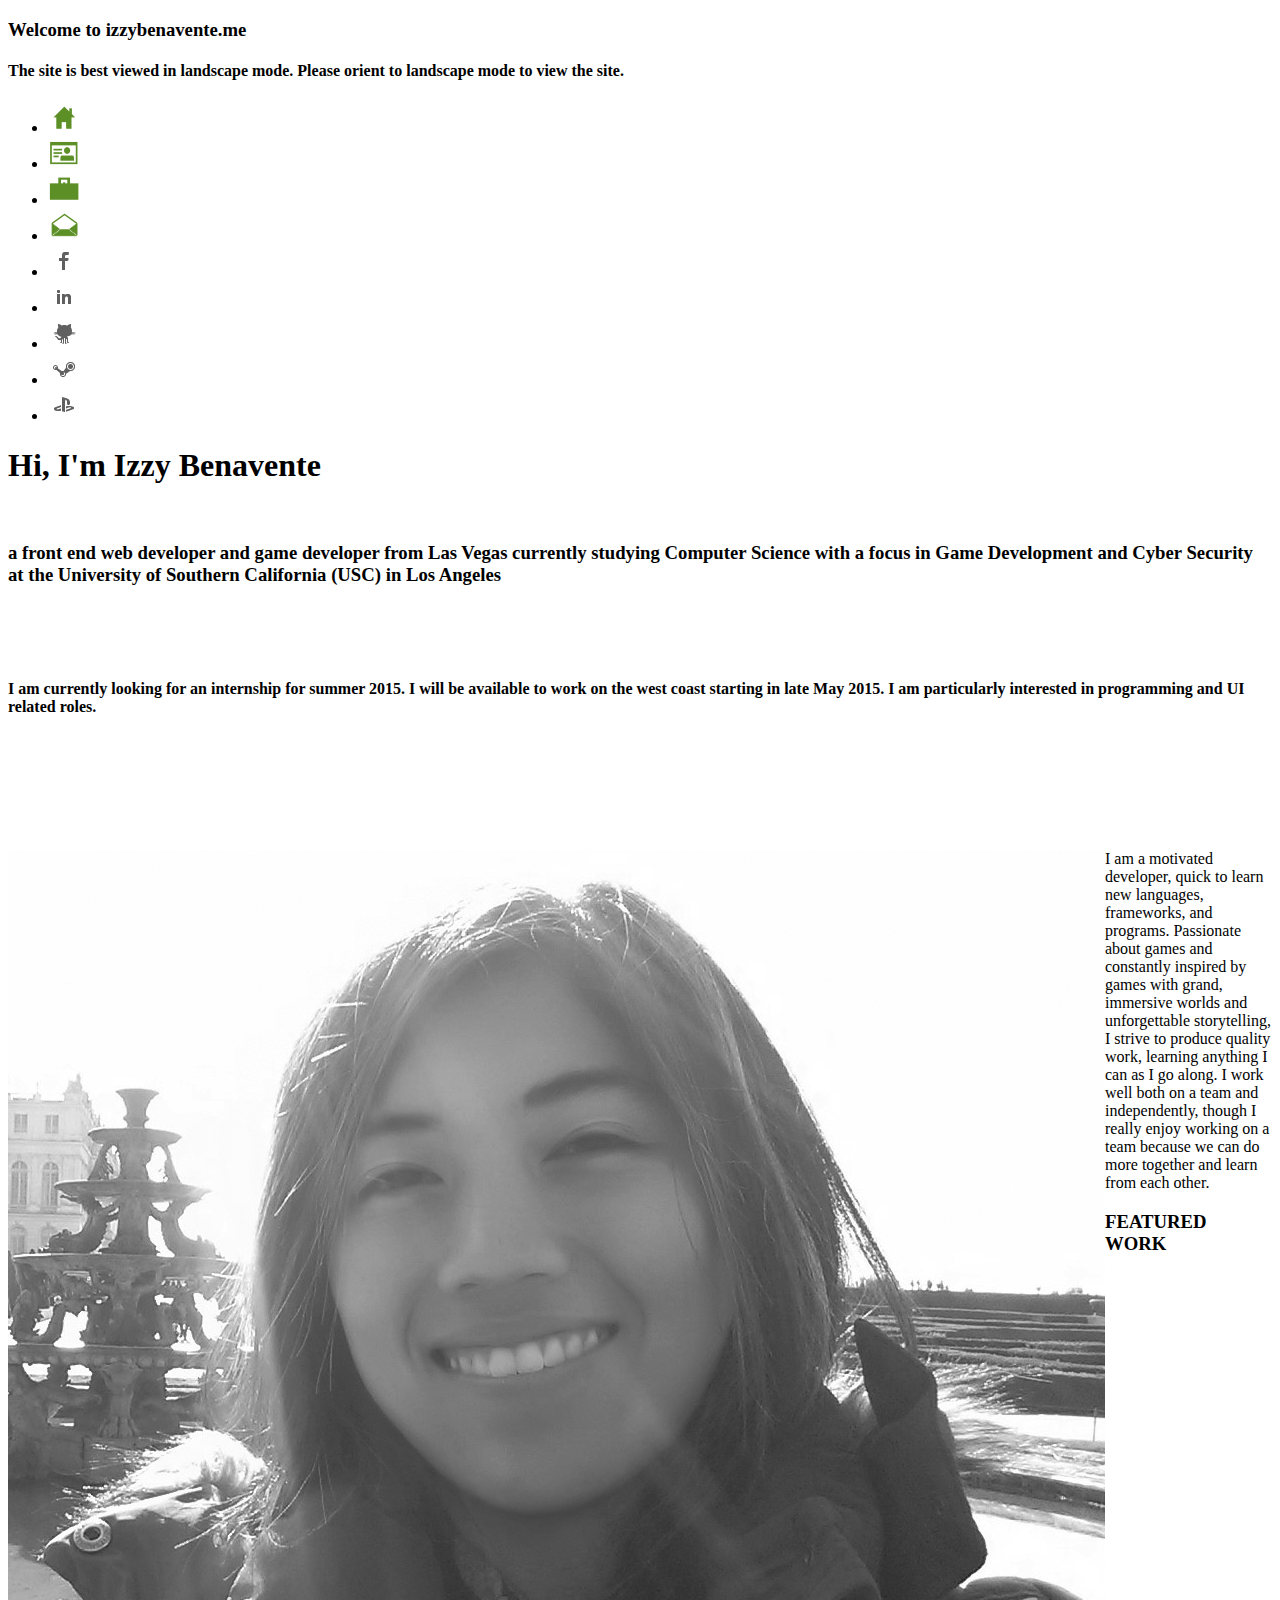
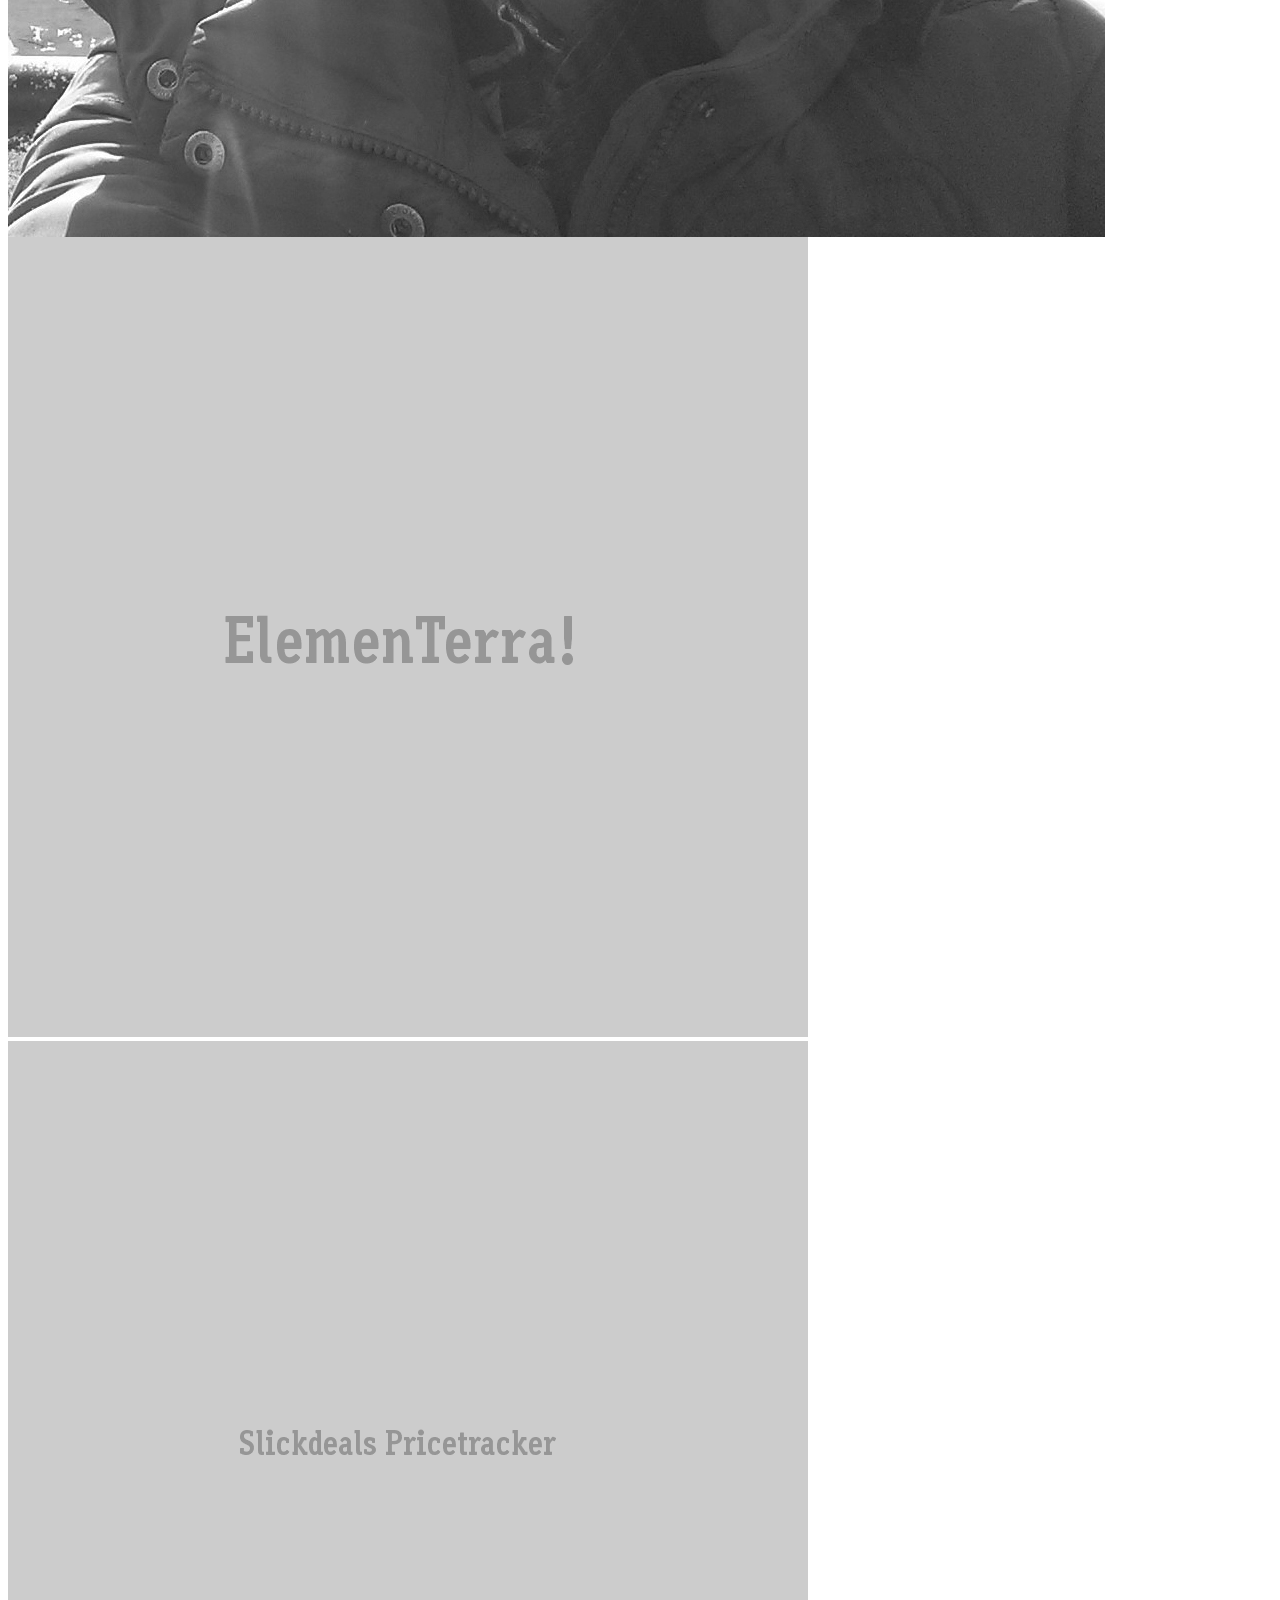
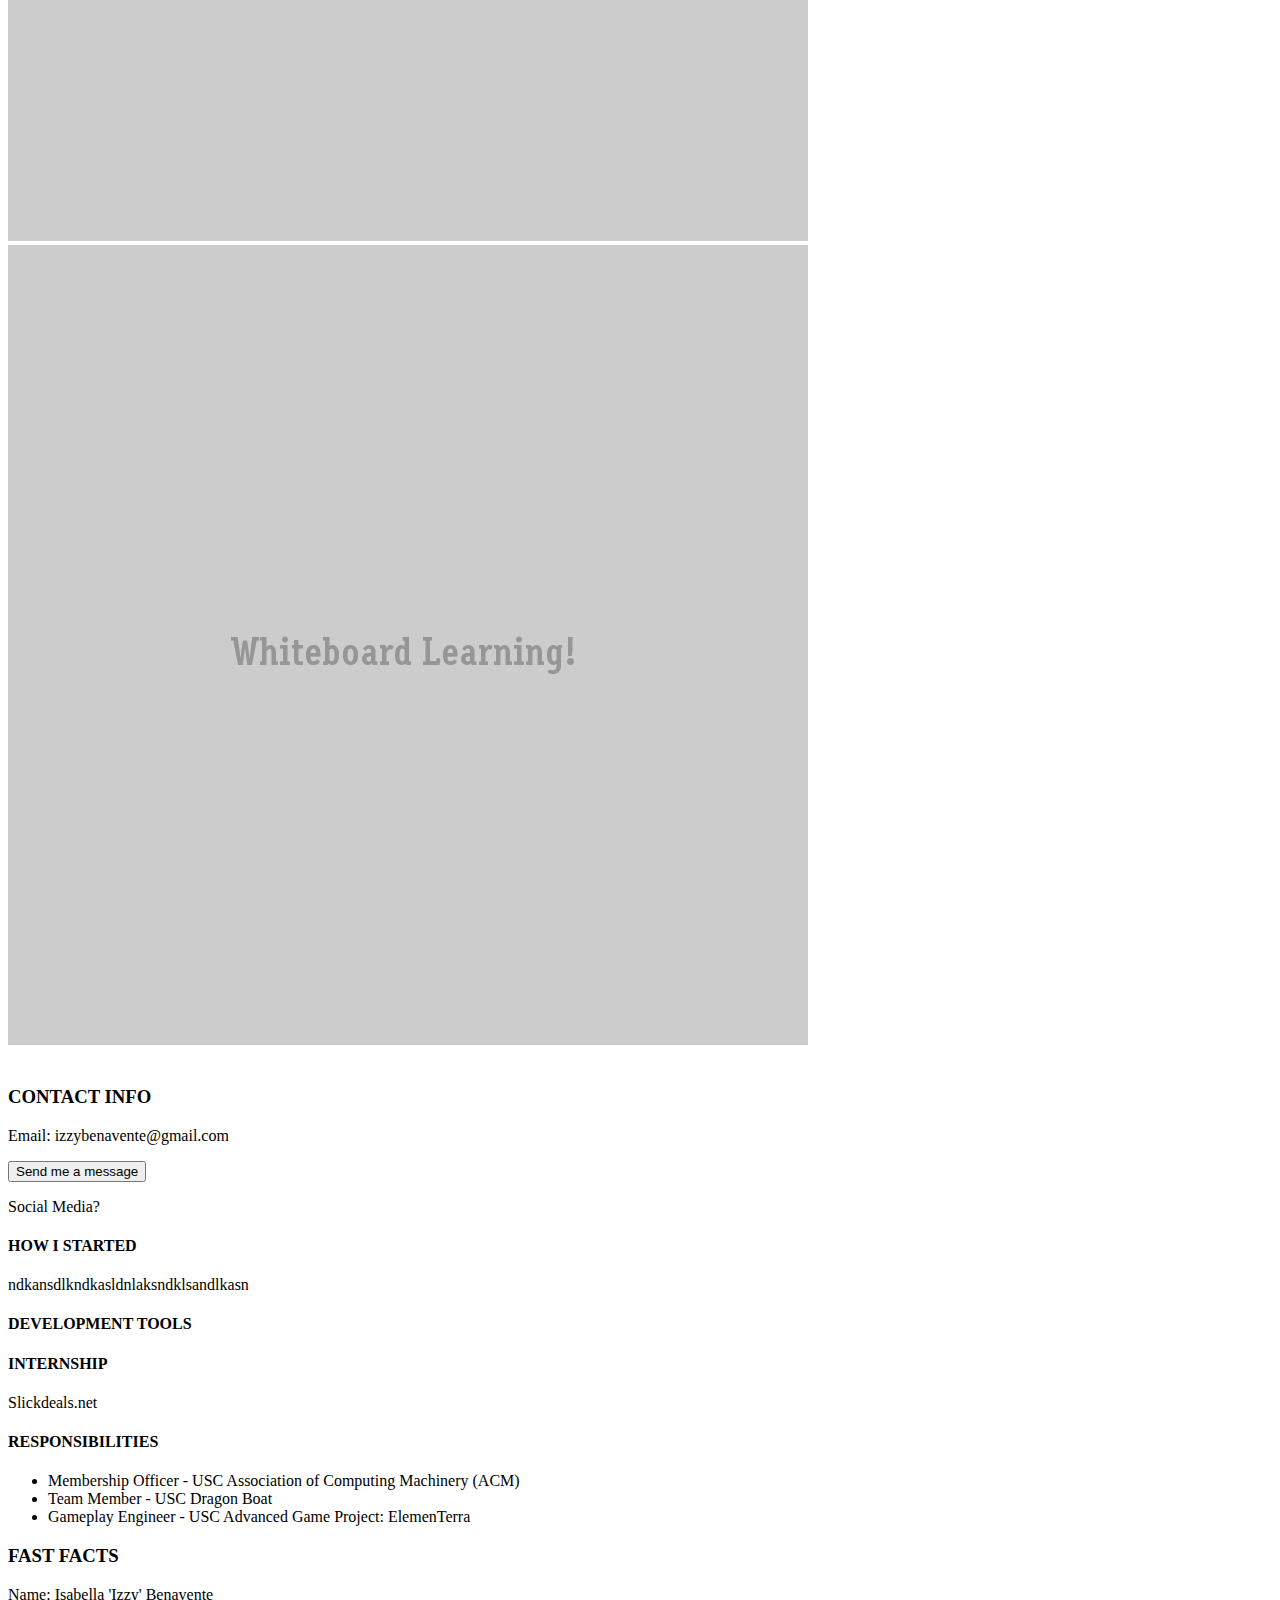
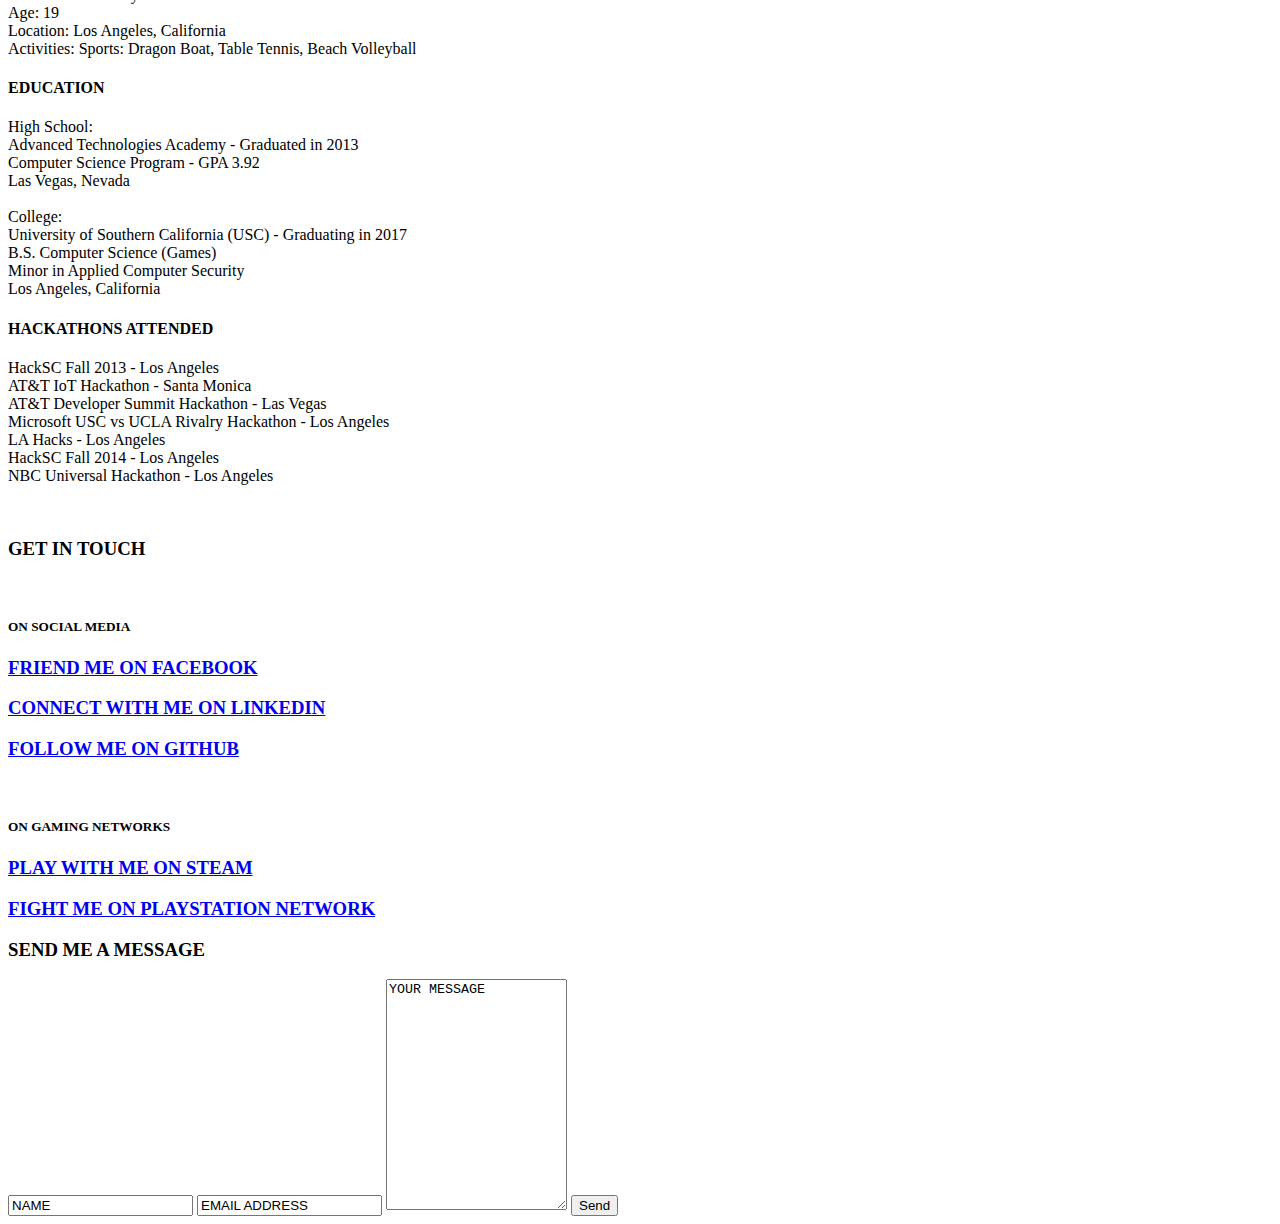
==== index.html @ 6f294fd2 "basic layout and styling created" ====
<!doctype html>
<html class="no-js" lang="en">
    <head>
        <meta charset="utf-8" />
        <meta name="viewport" content="width=device-width, initial-scale=1.0" />
        <meta name="description" content="The online home of Izzy Benavente. Full resume and portfolio available." />
        <meta name="keywords" content="Izzy Benavente, web developer, game developer, usc, programmer, ui design, coding, unity, engineer, Isabella Benavente" />
        <meta name="author" content="Izzy Benavente" />
        <title>Izzy Benavente | Web Developer/Game Developer</title>
        <link rel="stylesheet" href="stylesheets/app.css" />
        <link href='http://fonts.googleapis.com/css?family=Raleway:600,400,300' rel='stylesheet' type='text/css'>
        <script src="bower_components/modernizr/modernizr.js"></script>
    </head>
    <body>
        <div id="orientation">
            <h3>Welcome to izzybenavente.me</h3>
            <h4>The site is best viewed in landscape mode. Please orient to landscape mode to view the site.</h4>             
        </div>
        <div class="overlay"></div>
        
        <!-- Always Present Left Hand Menu -->
        <div class="left-fixed">
            <ul class="side-nav" role="navigation">
                <div class="menu-items">
                    <li role="menuitem">
                        <a href="#home" class="anchorlink">
                            <img class="menu-home" src="icons/home.png"/>
                        </a>
                    </li>
                    <li role="menuitem">
                        <a href="#about" class="anchorlink">
                            <img src="icons/id.png" />
                        </a>
                    </li>
                    <li role="menuitem">
                        <a href="#landing" class="anchorlink">
                            <img src="icons/briefcase.png" />
                        </a>
                    </li>
                    <li role="menuitem">
                        <a href="#contact" class="anchorlink">
                            <img src="icons/email.png" />
                        </a>
                    </li>
                </div>
                <!-- Social Media Menu Links -->
                <div class="social-media">
                    <li class="menu-facebook" role="menuitem">
                        <a href="http://www.facebook.com/mitsukizzy" target="_blank">
                            <img src="icons/facebook_gs.png" />
                        </a>
                    </li>
                    <li class="menu-linkedin" role="menuitem">
                        <a href="http://www.linkedin.com/pub/isabella-benavente/85/a33/571" target="_blank">
                            <img src="icons/linkedin_gs.png" />
                        </a>
                    </li>
                    <li class="menu-github" role="menuitem">
                        <a href="https://github.com/Mitsukizzy/" target="_blank">
                            <img src="icons/github_gs.png" />
                        </a>
                    </li>
                    <li class="menu-steam" role="menuitem">
                        <a href="http://steamcommunity.com/id/Mitsukizzy/" target="_blank">
                            <img src="icons/steam_gs.png" />
                        </a>
                    </li>
                    <li class="menu-playstation" role="menuitem">
                        <a href="http://psnprofiles.com/Izzy977" target="_blank">
                            <img src="icons/playstation_gs.png" />
                        </a>
                    </li>
                </div>
            </ul>
        </div>
        <!-- The Landing Page -->
        <div id="landing">
            <div class="textbox header-pad">
                <h1>Hi, I'm Izzy Benavente</h1>
                <br />
                <h3>
                    a front end web developer and game developer from Las Vegas
                    currently studying Computer Science with a focus in
                    Game Development and Cyber Security at
                    the University of Southern California (USC) in Los Angeles

                </h3>
            </div> 
            <br /><br /><br />
            <div class="sm-textbox">
                <h4>
                    I am currently looking for an internship for summer 2015. I will be available to work on the west coast starting in late May 2015. I am particularly interested in programming and UI related roles.
                </h4>
            </div>   
            <div style="margin-right: 70px;">
                <a href="#home" class="anchorlink">
                    <img class="arrow-btn center-img top-margin hideme" src="icons/arrow.png" />
                </a>
            </div>            
        </div>
      
        <div id="home">
            <!-- Introduction -->
            <span class="top-pad">&nbsp;</span>
            <div class="row grey-border grey-bg profile">                
                <div class="small-12 columns">
                    <img style="float: left;" src="images/Profile.jpg" alt="Izzy Benavente profile picture" />
                    <p class="intro-text">
                        I am a motivated developer, quick to learn new languages, frameworks, and programs.
                        Passionate about games and constantly inspired by games with grand, immersive
                        worlds and unforgettable storytelling, I strive to produce quality work, learning 
                        anything I can as I go along. I work well both on a team and independently, though 
                        I really enjoy working on a team because we can do more together and learn from 
                        each other.
                    </p>
                </div>                
            </div>
            <!-- Featured Work -->            
            <div class="row height-40">
                <h3 class="green inner-top-margin">FEATURED WORK</h3>
                <div class="small-4 large-4 columns">
                    <img class="height-40" src="images/ElemenTerra.jpg" />
                </div>
                <div class="small-4 large-4 columns">
                    <img class="height-40" src="images/Pricetracker.jpg" />
                </div>
                <div class="small-4 large-4 columns">
                    <img class="height-40" src="images/Whiteboard.jpg" />
                </div>
            </div>
            <!-- Contact Info -->       
            <span class="top-pad">&nbsp;</span>
            <div class="row grey-border grey-bg height-15">
                <h3 class="green">CONTACT INFO</h3>
                <div class="small-4 large-4 columns">
                    <p class="grey">Email: izzybenavente@gmail.com</p>
                </div>
                <div class="small-4 large-4 columns">
                    <button>Send me a message</button>
                </div>
                <div class="small-4 large-4 columns">
                    <p>Social Media?</p>
                </div>
            </div>
        </div>
        
        <div id="about">
            <div class="row">
                <!-- Left Side of About Page -->
                <div class="large-7 columns">
                    <div class="full-cell">
                        <h4>HOW I STARTED</h4>
                        <p>
                            ndkansdlkndkasldnlaksndklsandlkasn
                        </p>
                    </div>
                    <div class="full-cell">
                        <h4>DEVELOPMENT TOOLS</h4>               
                    </div>
                    <div class="full-cell">
                        <h4>INTERNSHIP</h4>     
                        <p>
                            Slickdeals.net
                        </p>
                    </div>
                    <div class="full-cell">
                        <h4>RESPONSIBILITIES</h4>  
                        <ul>
                            <li>
                                Membership Officer - USC Association of Computing Machinery (ACM)
                            </li>
                            <li>
                                Team Member - USC Dragon Boat
                            </li>
                            <li>
                                Gameplay Engineer - USC Advanced Game Project: ElemenTerra
                            </li>
                        </ul>
                    </div>
                </div>
                
                <!-- Right Side of About Page -->
                <div class="large-5 columns">
                    <div class="full-cell">
                        <h3 class="green">FAST FACTS</h3>
                        <p class="white">
                            Name: Isabella 'Izzy' Benavente <br />
                            Age: 19 <br />
                            Location: Los Angeles, California <br />
                            Activities: 
                            Sports: Dragon Boat, Table Tennis, Beach Volleyball                            
                        </p>
                    </div>
                    <div class="full-cell">
                        <h4>EDUCATION</h4>
                        <p>
                            High School: <br />
                            Advanced Technologies Academy - Graduated in 2013 <br />
                            Computer Science Program - GPA 3.92 <br />
                            Las Vegas, Nevada <br /><br />
                            
                            College: <br />
                            University of Southern California (USC) - Graduating in 2017 <br />
                            B.S. Computer Science (Games) <br />
                            Minor in Applied Computer Security <br />
                            Los Angeles, California <br />
                        </p>
                    </div>
                    <div class="full-cell">
                        <h4>HACKATHONS ATTENDED</h4>
                        <p>
                            HackSC Fall 2013 - Los Angeles <br />
                            AT&amp;T IoT Hackathon - Santa Monica <br />
                            AT&amp;T Developer Summit Hackathon - Las Vegas<br />
                            Microsoft USC vs UCLA Rivalry Hackathon - Los Angeles <br />
                            LA Hacks - Los Angeles <br />
                            HackSC Fall 2014 - Los Angeles <br />
                            NBC Universal Hackathon - Los Angeles
                        </p>
                    </div>
                </div>
            
            
            
            </div>
        </div>
        
        <div id="portfolio">
        </div>
      
        <div id="contact">
            <span class="header-pad">&nbsp;</span>
            <div class="row contact-row">
                <div class="small-5 large-5 columns right-white-border">
                    <h3>GET IN TOUCH</h3><br />
                    <h5>ON SOCIAL MEDIA</h5>
                    <a href="http://www.facebook.com/mitsukizzy" target="_blank">
                        <h3 class="green">FRIEND ME ON FACEBOOK</h3>
                    </a>
                    <a href="http://www.linkedin.com/pub/isabella-benavente/85/a33/571" target="_blank">
                        <h3 class="green">CONNECT WITH ME ON LINKEDIN</h3>
                    </a>
                    <a href="http://www.github.com/mitsukizzy" target="_blank">
                        <h3 class="green">FOLLOW ME ON GITHUB</h3>
                    </a>
                    <br />
                    <h5>ON GAMING NETWORKS</h5>
                    <a href="http://steamcommunity.com/id/Mitsukizzy/" target="_blank">
                        <h3 class="green">PLAY WITH ME ON STEAM</h3>
                    </a>
                    <a href="http://psnprofiles.com/Izzy977" target="_blank">
                        <h3 class="green">FIGHT ME ON PLAYSTATION NETWORK</h3>
                    </a>
                </div>
                <div class="small-7 large-7 columns">
                    <div class="margin-15-10">
                        <h3>SEND ME A MESSAGE</h3>
                        <form action="#" method="post" id="message-form">
                            <input name="name" id="name" type="text" value="NAME" onfocus="if(this.value == 'NAME') { this.value = ''; }"  onblur="if(this.value == '') { this.value = 'NAME'; }" />
                            <input name="email" id="email" type="text" value="EMAIL ADDRESS" onfocus="if(this.value == 'EMAIL ADDRESS') { this.value = ''; }"  onblur="if(this.value == '') { this.value = 'EMAIL ADDRESS'; }" />
                            <textarea name="message" id="message" rows="15" cols="20" onfocus="if(this.value == 'YOUR MESSAGE') { this.value = ''; }"  onblur="if(this.value == '') { this.value = 'YOUR MESSAGE'; }">YOUR MESSAGE</textarea> 
                            <input name="send" type="submit" class="send-btn" value="Send"  />
                        </form>
                    </div>
                </div>
            
            </div>
        </div>
        
        <script src="bower_components/jquery/dist/jquery.min.js"></script>
        <script src="bower_components/foundation/js/foundation.min.js"></script>
        <script src="js/app.js"></script>
        <script src="js/effects.js"></script>
  </body>
</html>
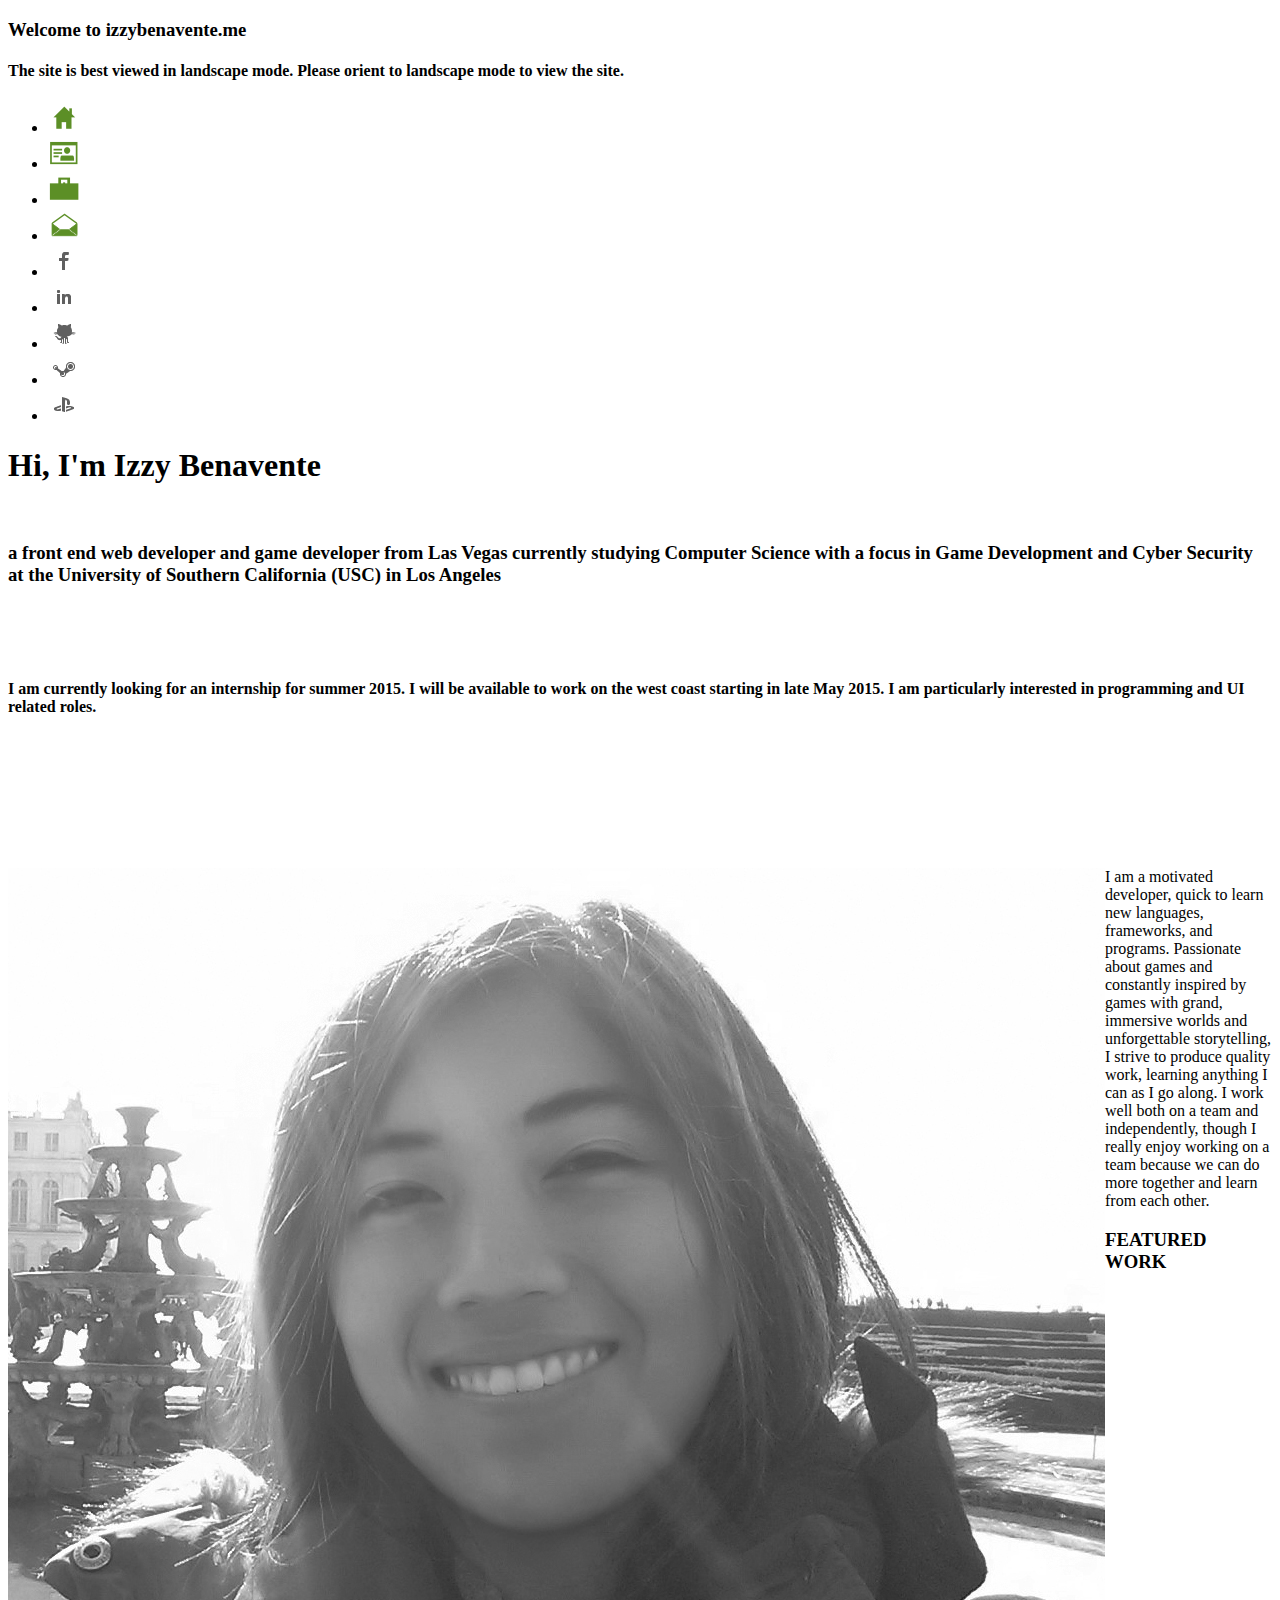
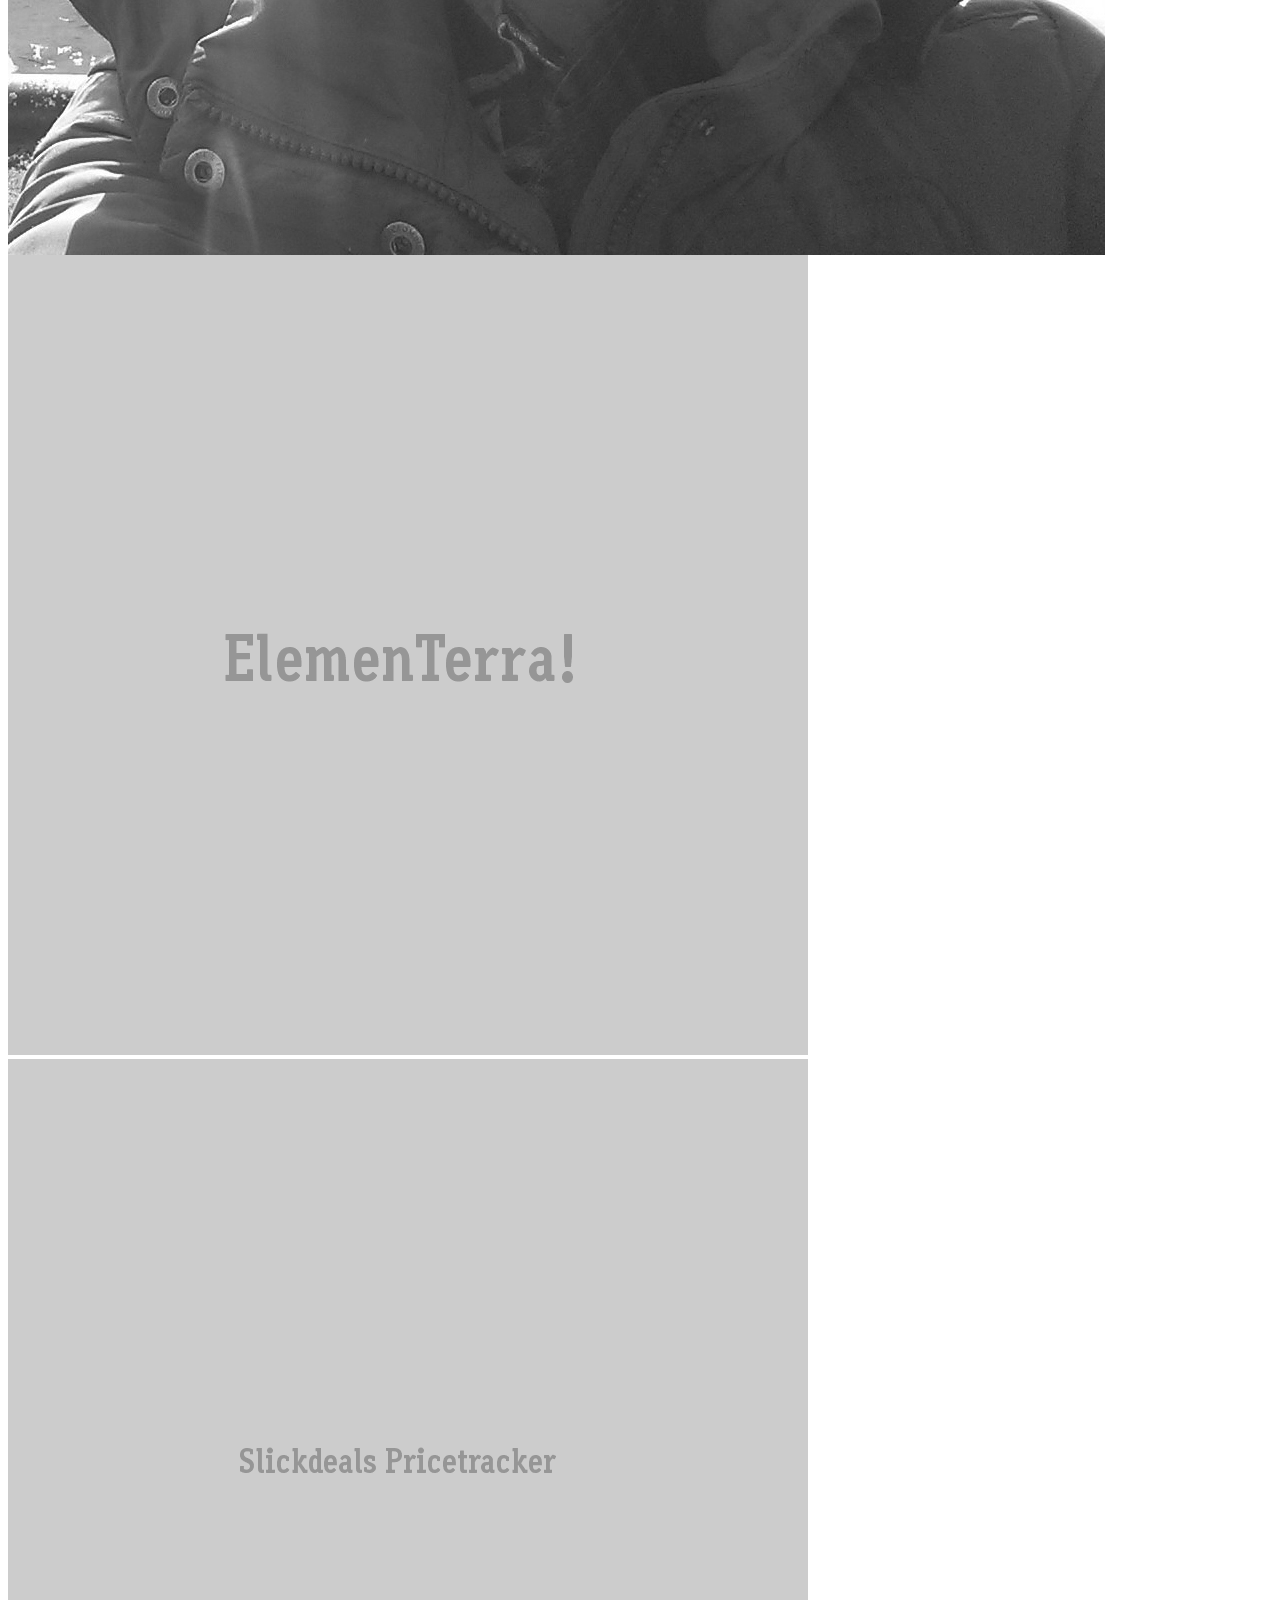
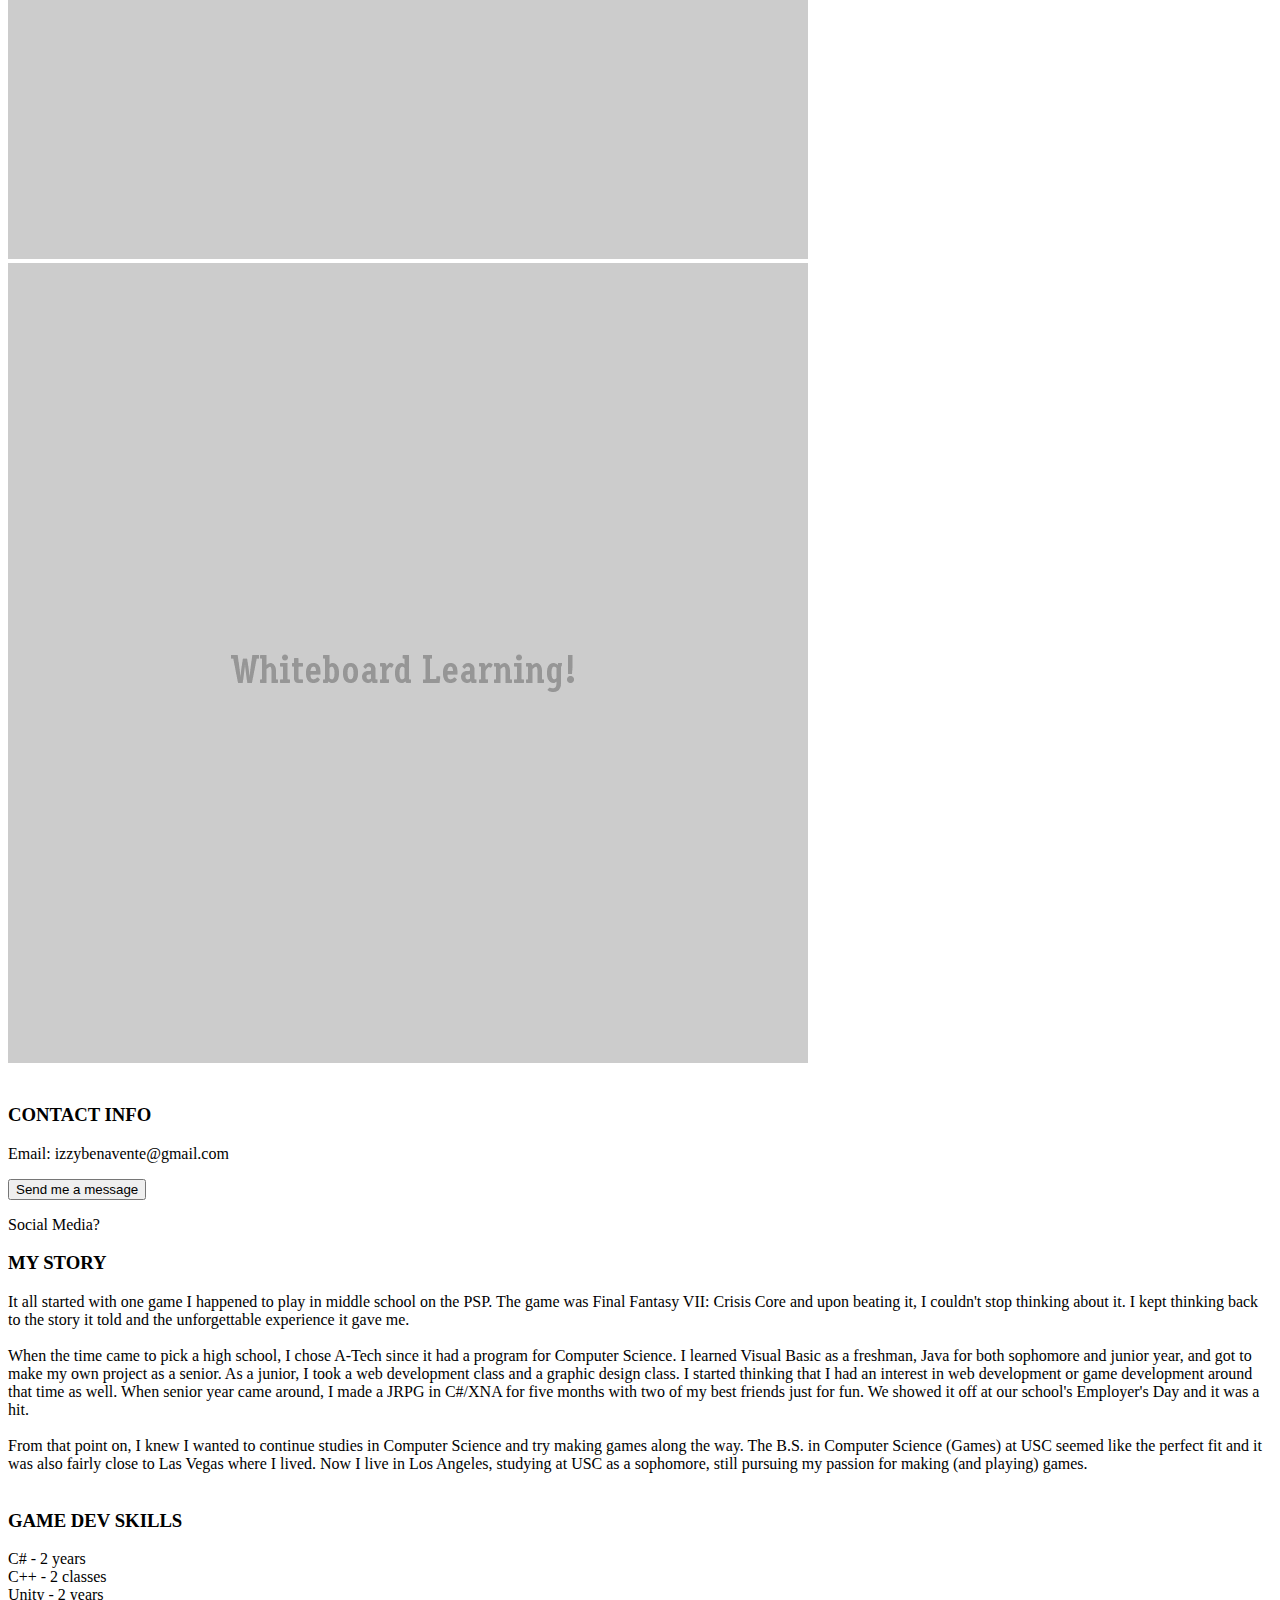
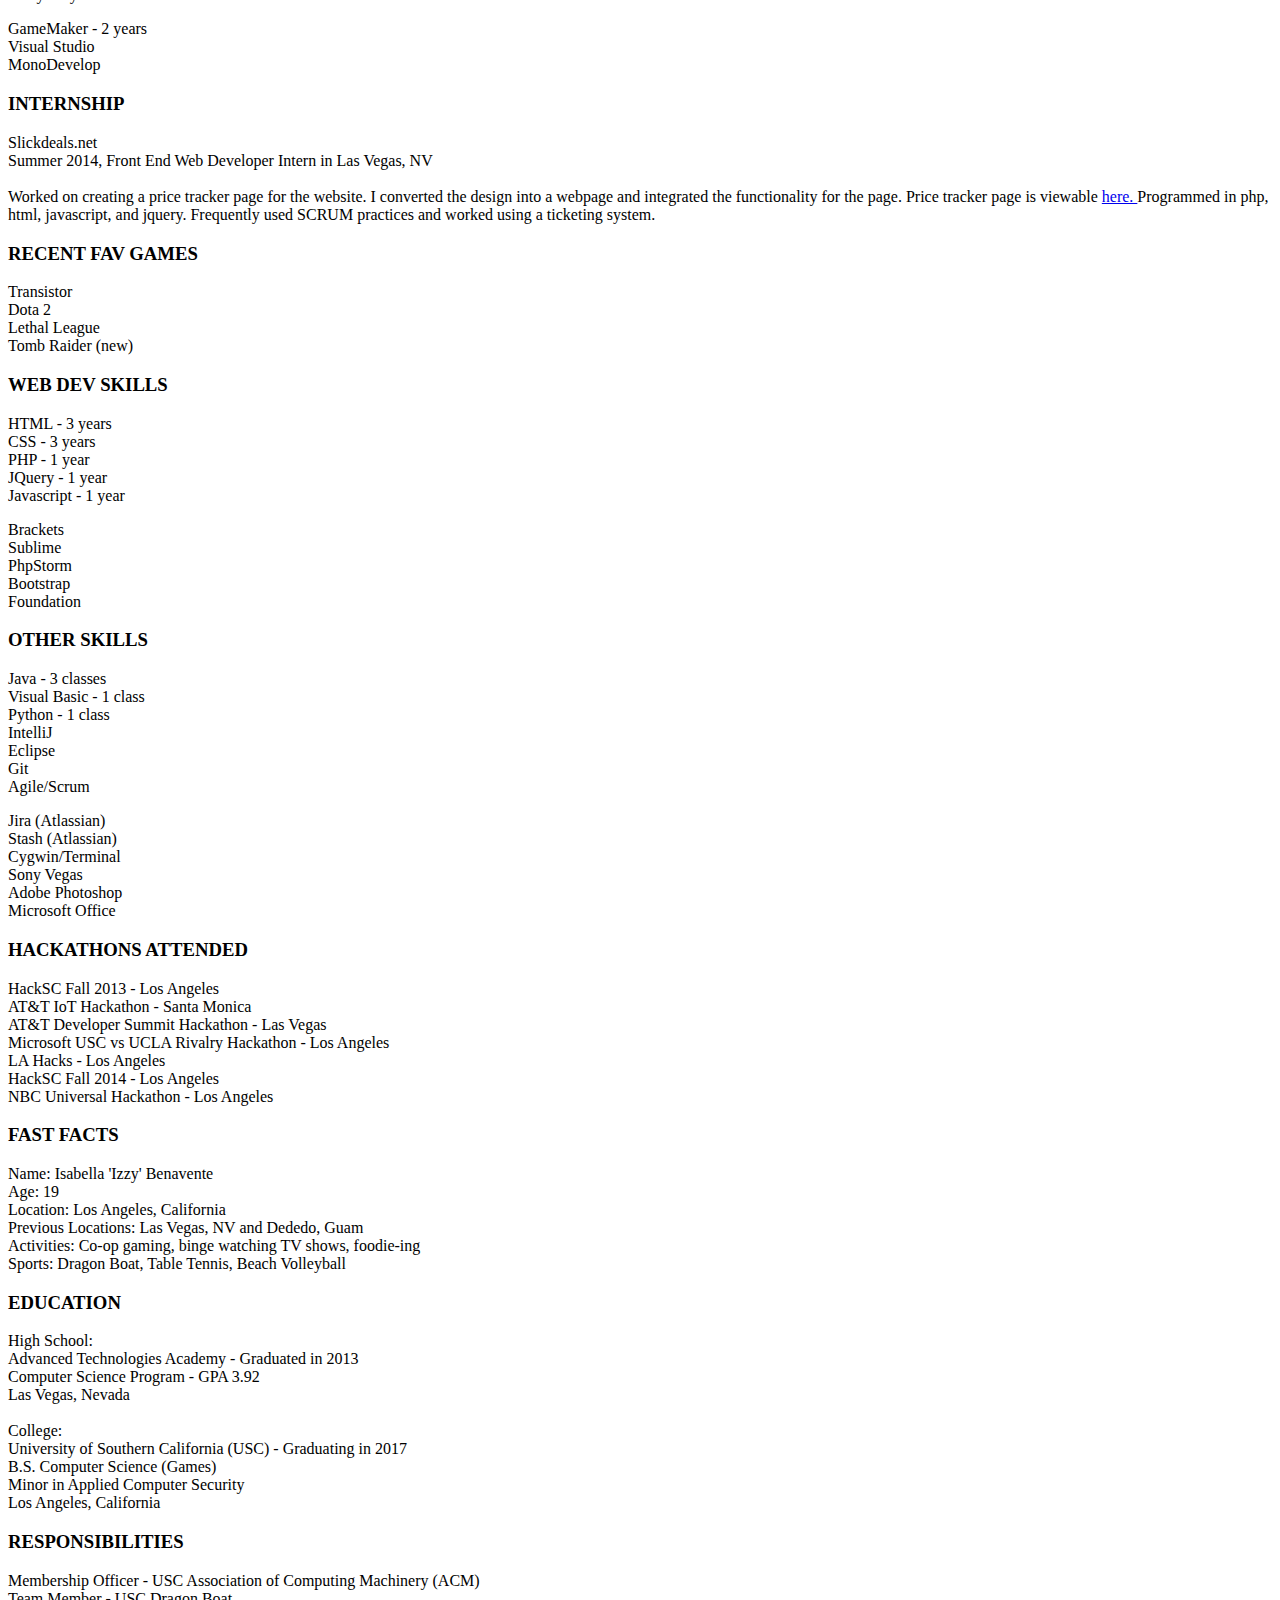
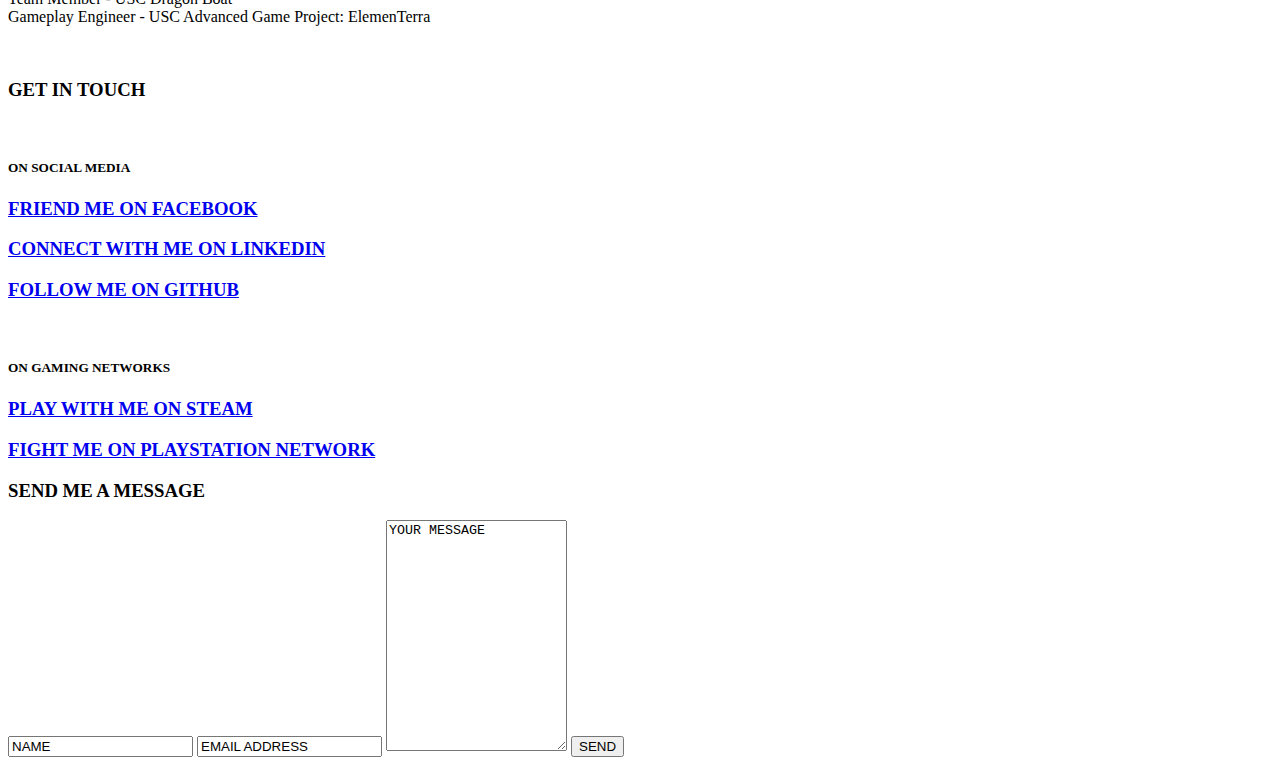
==== commit 1de8d2ef: "Cleaned up folder, going back to basics" ====
--- a/index.html
+++ b/index.html
@@ -9,7 +9,6 @@
         <title>Izzy Benavente | Web Developer/Game Developer</title>
         <link rel="stylesheet" href="stylesheets/app.css" />
         <link href='http://fonts.googleapis.com/css?family=Raleway:600,400,300' rel='stylesheet' type='text/css'>
-        <script src="bower_components/modernizr/modernizr.js"></script>
     </head>
     <body>
         <div id="orientation">
@@ -101,7 +100,7 @@
       
         <div id="home">
             <!-- Introduction -->
-            <span class="top-pad">&nbsp;</span>
+            <span class="top-margin">&nbsp;<br /><br /></span>
             <div class="row grey-border grey-bg profile">                
                 <div class="small-12 columns">
                     <img style="float: left;" src="images/Profile.jpg" alt="Izzy Benavente profile picture" />
@@ -147,53 +146,160 @@
         <div id="about">
             <div class="row">
                 <!-- Left Side of About Page -->
-                <div class="large-7 columns">
-                    <div class="full-cell">
-                        <h4>HOW I STARTED</h4>
-                        <p>
-                            ndkansdlkndkasldnlaksndklsandlkasn
-                        </p>
-                    </div>
-                    <div class="full-cell">
-                        <h4>DEVELOPMENT TOOLS</h4>               
-                    </div>
-                    <div class="full-cell">
-                        <h4>INTERNSHIP</h4>     
-                        <p>
-                            Slickdeals.net
-                        </p>
-                    </div>
-                    <div class="full-cell">
-                        <h4>RESPONSIBILITIES</h4>  
-                        <ul>
-                            <li>
-                                Membership Officer - USC Association of Computing Machinery (ACM)
-                            </li>
-                            <li>
-                                Team Member - USC Dragon Boat
-                            </li>
-                            <li>
-                                Gameplay Engineer - USC Advanced Game Project: ElemenTerra
-                            </li>
-                        </ul>
+                <div class="large-5 columns inner-top-margin">
+                    <div class="full-cell">
+                        <h3 class="green">MY STORY</h3>
+                        <p class="white">
+                            It all started with one game I happened to play in middle school on the PSP. 
+                            The game was Final Fantasy VII: Crisis Core and upon beating it, I 
+                            couldn't stop thinking about it. I kept thinking back to the story it told
+                            and the unforgettable experience it gave me. <br /><br />
+                            
+                            When the time came to pick a high school, I chose A-Tech since it had a program
+                            for Computer Science. I learned Visual Basic as a freshman, Java for both                                     sophomore and junior year, and got to make my own project as a senior.
+                            As a junior, I took a web development class and a graphic design class.
+                            I started thinking that I had an interest in web development or game 
+                            development around that time as well. When senior year came around, 
+                            I made a JRPG in C#/XNA for five months with two of my best friends just for fun.
+                            We showed it off at our school's Employer's Day and it was a hit. <br /><br />        
+                            
+                            From that point on, I knew I wanted to continue studies in Computer
+                            Science and try making games along the way. The B.S. in Computer Science 
+                            (Games) at USC seemed like the perfect fit and it was also fairly close to
+                            Las Vegas where I lived. Now I live in Los Angeles, studying at USC as a
+                            sophomore, still pursuing my passion for making (and playing) games. <br /><br />   
+                        </p>
+                    </div>
+                    <div class="full-cell">
+                        <h3 class="green">GAME DEV SKILLS</h3> 
+                        <div class="row">
+                            <div class="large-6 columns">
+                                <p class="white left-pad">
+                                    C# - 2 years<br />
+                                    C++ - 2 classes<br /> 
+                                    Unity - 2 years<br />
+                                </p>
+                            </div>
+                            <div class="large-6 columns">
+                                <p class="white">
+                                    GameMaker - 2 years<br />
+                                    Visual Studio <br />
+                                    MonoDevelop <br />
+                                </p>
+                            </div>
+                        </div>
+                    </div>                     
+                    <div class="full-cell">
+                        <h3 class="green">INTERNSHIP</h3>     
+                        <p class="white">
+                            Slickdeals.net <br />
+                            Summer 2014, Front End Web Developer Intern in Las Vegas, NV 
+                            <br /><br />
+                            Worked on creating a price tracker page for the website. I converted the 
+                            design into a webpage and integrated the functionality for the page. 
+                            Price tracker page is viewable 
+                            <a href="http://slickdeals.net/pricetracker/" target="_blank">
+                                here.
+                            </a>
+                            Programmed in php, html, javascript, 
+                            and jquery. Frequently used SCRUM practices and worked using a ticketing 
+                            system.
+
+
+                        </p>
+                    </div>                    
+                </div>
+                
+                <!-- Middle of About Page -->
+                <div class="large-3 columns inner-top-margin">
+                    <div class="full-cell">
+                        <h3 class="green">RECENT FAV GAMES</h3>
+                        <p class="white">
+                            Transistor <br />
+                            Dota 2 <br />
+                            Lethal League <br />
+                            Tomb Raider (new) <br />
+                        </p>
+                    </div>
+                    <div class="full-cell">
+                        <h3 class="green">WEB DEV SKILLS</h3> 
+                        <div class="row">
+                            <div class="large-6 columns">
+                                <p class="white left-pad">
+                                    HTML - 3 years <br />
+                                    CSS - 3 years<br />
+                                    PHP - 1 year<br />
+                                    JQuery - 1 year<br />
+                                    Javascript - 1 year<br />
+                                </p>
+                            </div>
+                            <div class="large-6 columns">
+                                <p class="white">
+                                    Brackets <br />
+                                    Sublime <br />
+                                    PhpStorm <br />
+                                    Bootstrap <br />
+                                    Foundation <br />
+                                </p>
+                            </div>
+                        </div>
+                    </div>
+                    <div class="full-cell">
+                        <h3 class="green">OTHER SKILLS</h3>
+                        <div class="row">
+                            <div class="large-6 columns">
+                                <p class="white left-pad">
+                                    Java - 3 classes<br />
+                                    Visual Basic - 1 class<br />
+                                    Python - 1 class<br />
+                                    IntelliJ <br />
+                                    Eclipse <br />
+                                    Git <br />
+                                    Agile/Scrum <br />
+                                </p>
+                            </div>
+                            <div class="large-6 columns">
+                                <p class="white">
+                                    Jira (Atlassian)<br />
+                                    Stash (Atlassian) <br />
+                                    Cygwin/Terminal <br />
+                                    Sony Vegas <br />
+                                    Adobe Photoshop <br />
+                                    Microsoft Office <br />
+                                </p>
+                            </div>
+                        </div>                        
+                    </div>
+                    <div class="full-cell">
+                        <h3 class="green">HACKATHONS ATTENDED</h3>
+                        <p class="white">
+                            HackSC Fall 2013 - Los Angeles <br />
+                            AT&amp;T IoT Hackathon - Santa Monica <br />
+                            AT&amp;T Developer Summit Hackathon - Las Vegas<br />
+                            Microsoft USC vs UCLA Rivalry Hackathon - Los Angeles <br />
+                            LA Hacks - Los Angeles <br />
+                            HackSC Fall 2014 - Los Angeles <br />
+                            NBC Universal Hackathon - Los Angeles
+                        </p>
                     </div>
                 </div>
                 
                 <!-- Right Side of About Page -->
-                <div class="large-5 columns">
+                <div class="large-4 columns inner-top-margin">
                     <div class="full-cell">
                         <h3 class="green">FAST FACTS</h3>
                         <p class="white">
                             Name: Isabella 'Izzy' Benavente <br />
                             Age: 19 <br />
                             Location: Los Angeles, California <br />
-                            Activities: 
-                            Sports: Dragon Boat, Table Tennis, Beach Volleyball                            
-                        </p>
-                    </div>
-                    <div class="full-cell">
-                        <h4>EDUCATION</h4>
-                        <p>
+                            Previous Locations: Las Vegas, NV and Dededo, Guam <br />
+                            Activities: Co-op gaming, binge watching TV shows, foodie-ing <br />
+                            Sports: Dragon Boat, Table Tennis, Beach Volleyball <br />                           
+                        </p>
+                    </div>
+                    <div class="full-cell">
+                        <h3 class="green">EDUCATION</h3>
+                        <p class="white">
                             High School: <br />
                             Advanced Technologies Academy - Graduated in 2013 <br />
                             Computer Science Program - GPA 3.92 <br />
@@ -207,15 +313,11 @@
                         </p>
                     </div>
                     <div class="full-cell">
-                        <h4>HACKATHONS ATTENDED</h4>
-                        <p>
-                            HackSC Fall 2013 - Los Angeles <br />
-                            AT&amp;T IoT Hackathon - Santa Monica <br />
-                            AT&amp;T Developer Summit Hackathon - Las Vegas<br />
-                            Microsoft USC vs UCLA Rivalry Hackathon - Los Angeles <br />
-                            LA Hacks - Los Angeles <br />
-                            HackSC Fall 2014 - Los Angeles <br />
-                            NBC Universal Hackathon - Los Angeles
+                        <h3 class="green">RESPONSIBILITIES</h3>  
+                        <p class="white">
+                            Membership Officer - USC Association of Computing Machinery (ACM) <br />
+                            Team Member - USC Dragon Boat <br />
+                            Gameplay Engineer - USC Advanced Game Project: ElemenTerra <br />
                         </p>
                     </div>
                 </div>
@@ -231,44 +333,51 @@
         <div id="contact">
             <span class="header-pad">&nbsp;</span>
             <div class="row contact-row">
-                <div class="small-5 large-5 columns right-white-border">
+                <div class="small-6 large-6 columns vertical-center">
                     <h3>GET IN TOUCH</h3><br />
                     <h5>ON SOCIAL MEDIA</h5>
-                    <a href="http://www.facebook.com/mitsukizzy" target="_blank">
-                        <h3 class="green">FRIEND ME ON FACEBOOK</h3>
-                    </a>
-                    <a href="http://www.linkedin.com/pub/isabella-benavente/85/a33/571" target="_blank">
-                        <h3 class="green">CONNECT WITH ME ON LINKEDIN</h3>
-                    </a>
-                    <a href="http://www.github.com/mitsukizzy" target="_blank">
-                        <h3 class="green">FOLLOW ME ON GITHUB</h3>
-                    </a>
+                    <div class="link-cell">
+                        <a href="http://www.facebook.com/mitsukizzy" target="_blank">
+                            <h3 class="green">FRIEND ME ON FACEBOOK</h3>
+                        </a>
+                    </div>
+                    <div class="link-cell">
+                        <a href="http://www.linkedin.com/pub/isabella-benavente/85/a33/571" target="_blank">
+                            <h3 class="green">CONNECT WITH ME ON LINKEDIN</h3>
+                        </a>
+                    </div>  
+                    <div class="link-cell">
+                        <a href="http://www.github.com/mitsukizzy" target="_blank">
+                            <h3 class="green">FOLLOW ME ON GITHUB</h3>
+                        </a>
+                    </div>
                     <br />
                     <h5>ON GAMING NETWORKS</h5>
-                    <a href="http://steamcommunity.com/id/Mitsukizzy/" target="_blank">
-                        <h3 class="green">PLAY WITH ME ON STEAM</h3>
-                    </a>
-                    <a href="http://psnprofiles.com/Izzy977" target="_blank">
-                        <h3 class="green">FIGHT ME ON PLAYSTATION NETWORK</h3>
-                    </a>
-                </div>
-                <div class="small-7 large-7 columns">
+                    <div class="link-cell">
+                        <a href="http://steamcommunity.com/id/Mitsukizzy/" target="_blank">
+                            <h3 class="green">PLAY WITH ME ON STEAM</h3>
+                        </a>
+                    </div>
+                    <div class="link-cell">
+                        <a href="http://psnprofiles.com/Izzy977" target="_blank">
+                            <h3 class="green">FIGHT ME ON PLAYSTATION NETWORK</h3>
+                        </a>
+                    </div>
+                </div>
+                <div class="small-6 large-6 columns left-white-border vertical-center">
                     <div class="margin-15-10">
                         <h3>SEND ME A MESSAGE</h3>
                         <form action="#" method="post" id="message-form">
                             <input name="name" id="name" type="text" value="NAME" onfocus="if(this.value == 'NAME') { this.value = ''; }"  onblur="if(this.value == '') { this.value = 'NAME'; }" />
                             <input name="email" id="email" type="text" value="EMAIL ADDRESS" onfocus="if(this.value == 'EMAIL ADDRESS') { this.value = ''; }"  onblur="if(this.value == '') { this.value = 'EMAIL ADDRESS'; }" />
                             <textarea name="message" id="message" rows="15" cols="20" onfocus="if(this.value == 'YOUR MESSAGE') { this.value = ''; }"  onblur="if(this.value == '') { this.value = 'YOUR MESSAGE'; }">YOUR MESSAGE</textarea> 
-                            <input name="send" type="submit" class="send-btn" value="Send"  />
+                            <input name="send" type="submit" class="send-btn" value="SEND"  />
                         </form>
                     </div>
                 </div>
             
             </div>
         </div>
-        
-        <script src="bower_components/jquery/dist/jquery.min.js"></script>
-        <script src="bower_components/foundation/js/foundation.min.js"></script>
         <script src="js/app.js"></script>
         <script src="js/effects.js"></script>
   </body>
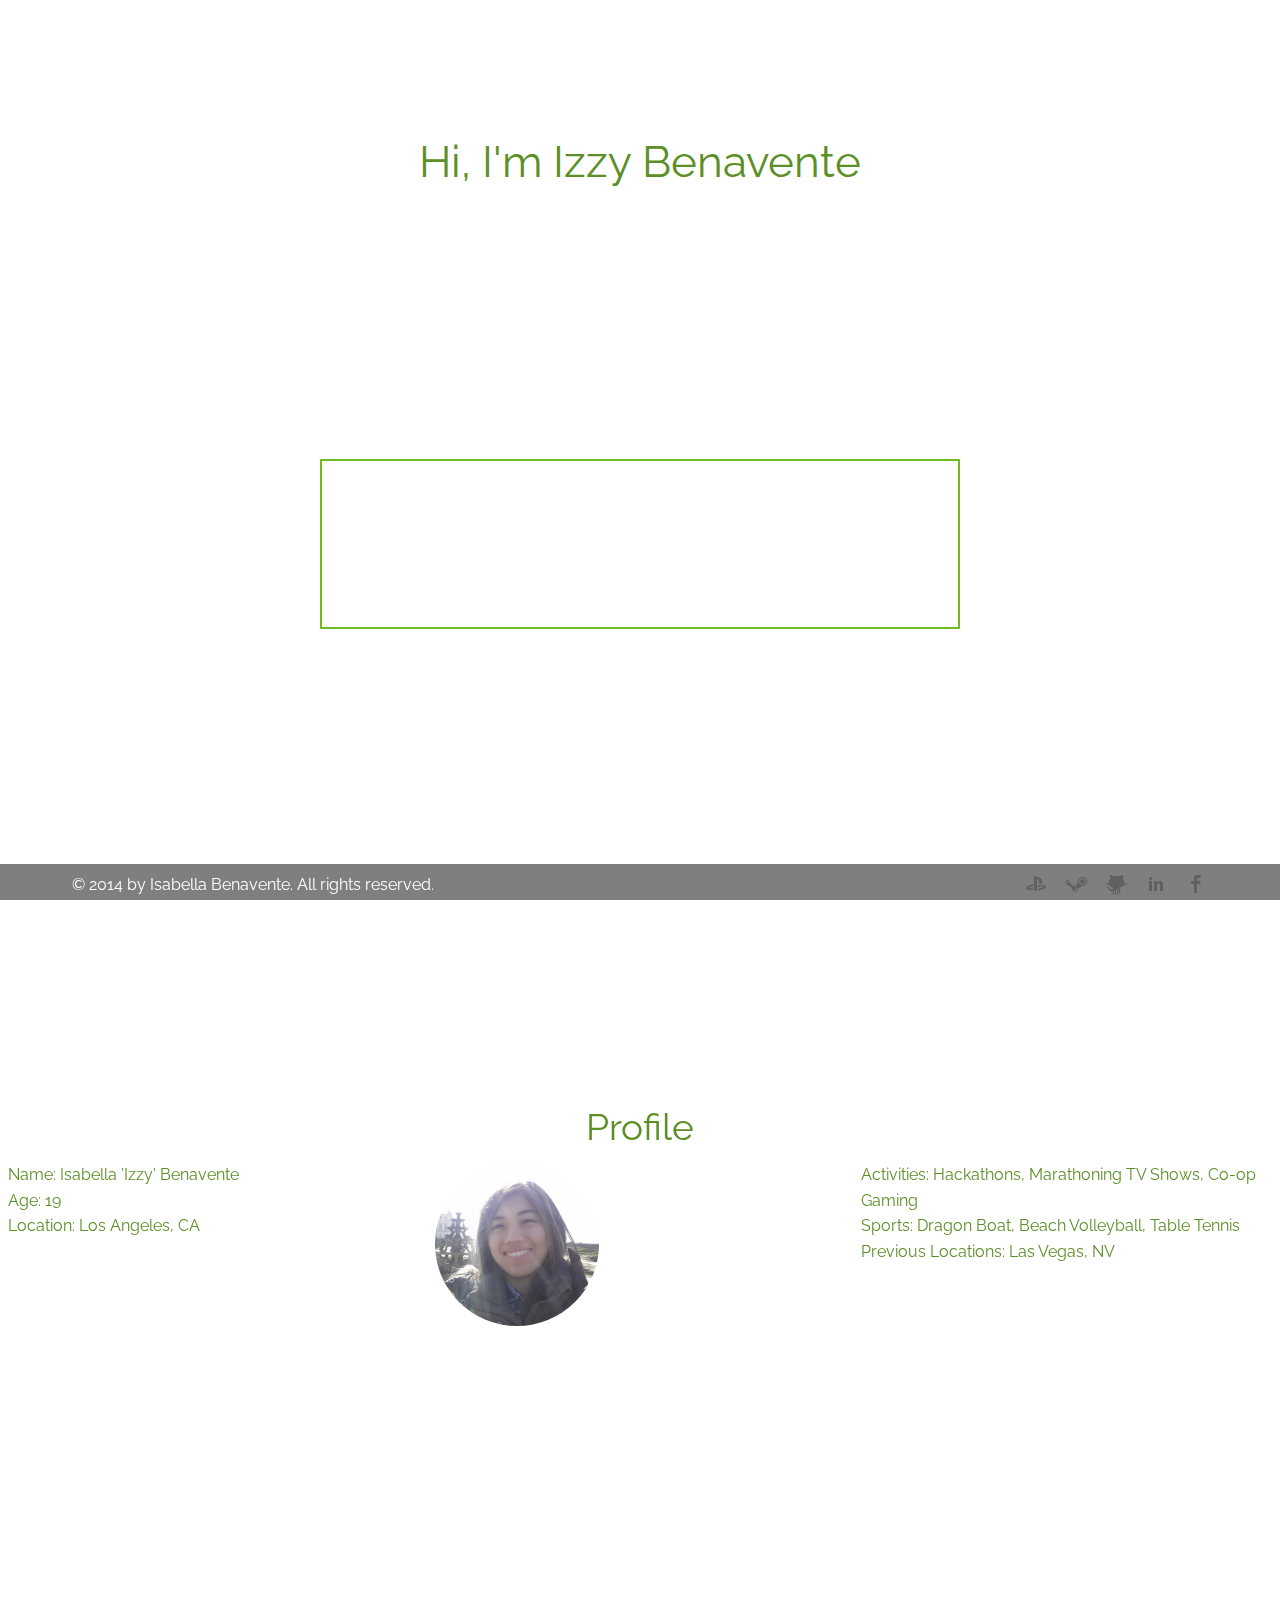
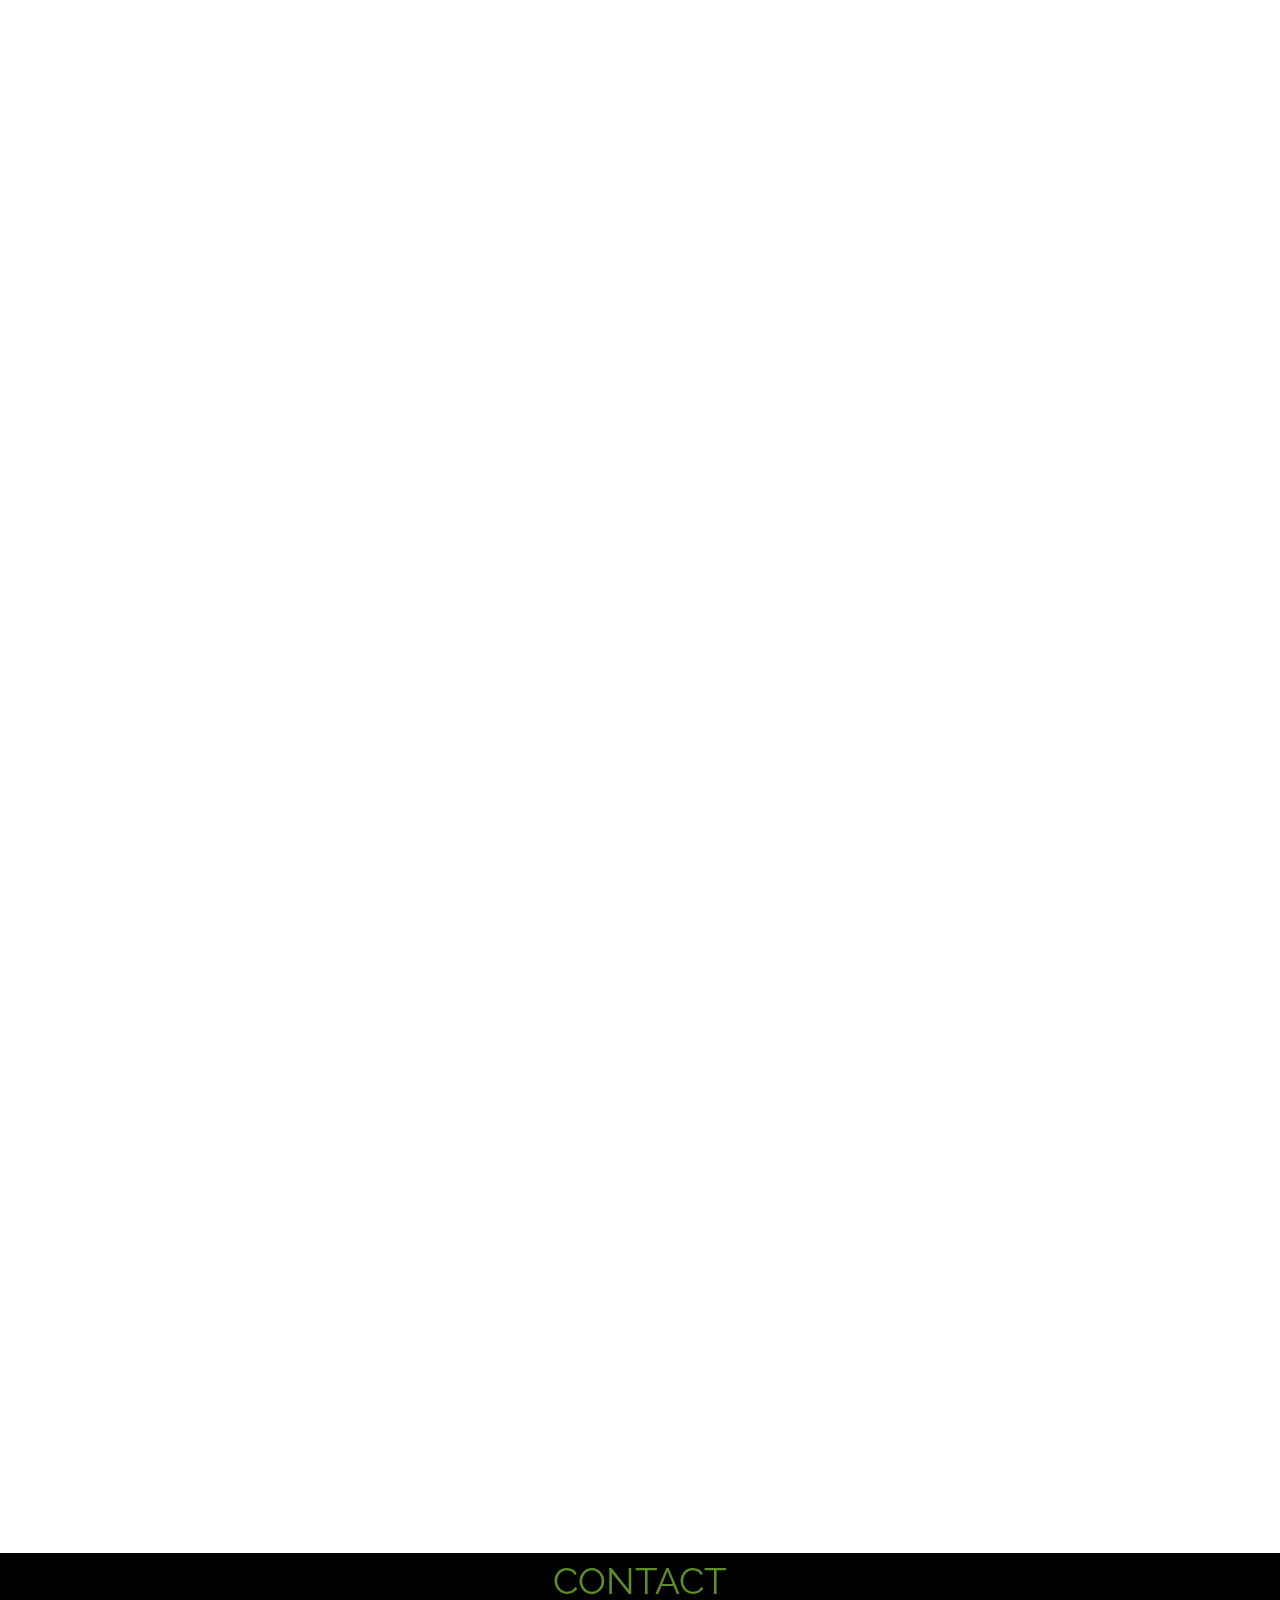
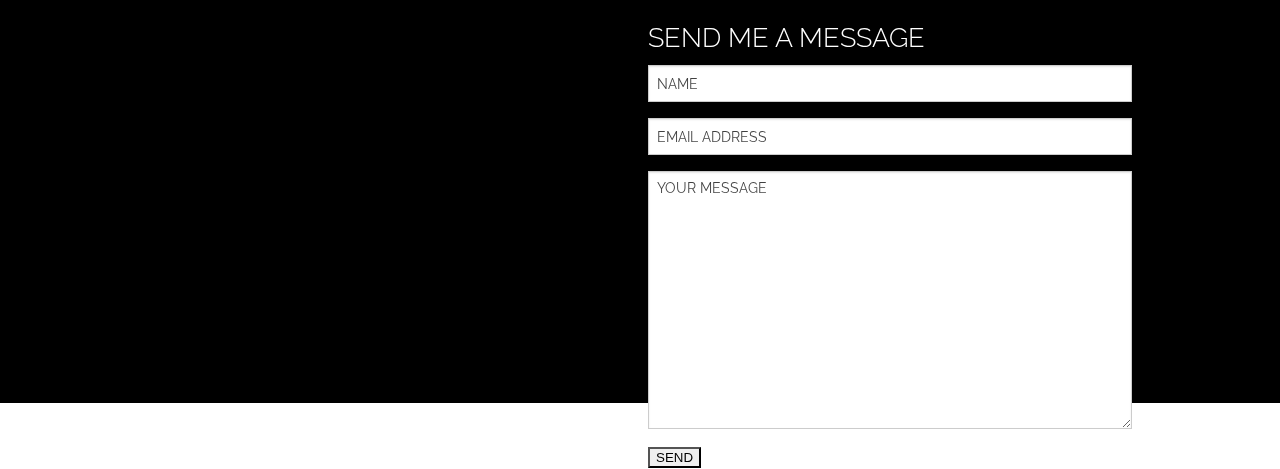
==== commit 1de59e82: "Trying to combine styles now" ====
--- a/index.html
+++ b/index.html
@@ -7,74 +7,48 @@
         <meta name="keywords" content="Izzy Benavente, web developer, game developer, usc, programmer, ui design, coding, unity, engineer, Isabella Benavente" />
         <meta name="author" content="Izzy Benavente" />
         <title>Izzy Benavente | Web Developer/Game Developer</title>
-        <link rel="stylesheet" href="stylesheets/app.css" />
+        <link rel="stylesheet" href="css/foundation.css" />
+        <link rel="stylesheet" href="css/custom.css" />
         <link href='http://fonts.googleapis.com/css?family=Raleway:600,400,300' rel='stylesheet' type='text/css'>
+        <script src="js/vendor/modernizr.js"></script>
     </head>
     <body>
-        <div id="orientation">
-            <h3>Welcome to izzybenavente.me</h3>
-            <h4>The site is best viewed in landscape mode. Please orient to landscape mode to view the site.</h4>             
-        </div>
-        <div class="overlay"></div>
+        <!-- <div class="overlay"></div> -->
+        <div class="footer">
+            <p class="white">© 2014 by Isabella Benavente. All rights reserved.</p>
+            <!-- Social Media Menu Links -->
+            <ul>
+                <li class="menu-facebook">
+                    <a href="http://www.facebook.com/mitsukizzy" target="_blank">
+                        <img src="icons/facebook_gs.png" />
+                    </a>
+                </li>
+                <li class="menu-linkedin">
+                    <a href="http://www.linkedin.com/pub/isabella-benavente/85/a33/571" target="_blank">
+                        <img src="icons/linkedin_gs.png" />
+                    </a>
+                </li>
+                <li class="menu-github">
+                    <a href="https://github.com/Mitsukizzy/" target="_blank">
+                        <img src="icons/github_gs.png" />
+                    </a>
+                </li>
+                <li class="menu-steam">
+                    <a href="http://steamcommunity.com/id/Mitsukizzy/" target="_blank">
+                        <img src="icons/steam_gs.png" />
+                    </a>
+                </li>
+                <li class="menu-playstation">
+                    <a href="http://psnprofiles.com/Izzy977" target="_blank">
+                        <img src="icons/playstation_gs.png" />
+                    </a>
+                </li>
+            </ul>
+        </div>  
         
-        <!-- Always Present Left Hand Menu -->
-        <div class="left-fixed">
-            <ul class="side-nav" role="navigation">
-                <div class="menu-items">
-                    <li role="menuitem">
-                        <a href="#home" class="anchorlink">
-                            <img class="menu-home" src="icons/home.png"/>
-                        </a>
-                    </li>
-                    <li role="menuitem">
-                        <a href="#about" class="anchorlink">
-                            <img src="icons/id.png" />
-                        </a>
-                    </li>
-                    <li role="menuitem">
-                        <a href="#landing" class="anchorlink">
-                            <img src="icons/briefcase.png" />
-                        </a>
-                    </li>
-                    <li role="menuitem">
-                        <a href="#contact" class="anchorlink">
-                            <img src="icons/email.png" />
-                        </a>
-                    </li>
-                </div>
-                <!-- Social Media Menu Links -->
-                <div class="social-media">
-                    <li class="menu-facebook" role="menuitem">
-                        <a href="http://www.facebook.com/mitsukizzy" target="_blank">
-                            <img src="icons/facebook_gs.png" />
-                        </a>
-                    </li>
-                    <li class="menu-linkedin" role="menuitem">
-                        <a href="http://www.linkedin.com/pub/isabella-benavente/85/a33/571" target="_blank">
-                            <img src="icons/linkedin_gs.png" />
-                        </a>
-                    </li>
-                    <li class="menu-github" role="menuitem">
-                        <a href="https://github.com/Mitsukizzy/" target="_blank">
-                            <img src="icons/github_gs.png" />
-                        </a>
-                    </li>
-                    <li class="menu-steam" role="menuitem">
-                        <a href="http://steamcommunity.com/id/Mitsukizzy/" target="_blank">
-                            <img src="icons/steam_gs.png" />
-                        </a>
-                    </li>
-                    <li class="menu-playstation" role="menuitem">
-                        <a href="http://psnprofiles.com/Izzy977" target="_blank">
-                            <img src="icons/playstation_gs.png" />
-                        </a>
-                    </li>
-                </div>
-            </ul>
-        </div>
         <!-- The Landing Page -->
-        <div id="landing">
-            <div class="textbox header-pad">
+        <div id="landing" class="section">
+            <div class="textbox padding-top10">
                 <h1>Hi, I'm Izzy Benavente</h1>
                 <br />
                 <h3>
@@ -82,7 +56,6 @@
                     currently studying Computer Science with a focus in
                     Game Development and Cyber Security at
                     the University of Southern California (USC) in Los Angeles
-
                 </h3>
             </div> 
             <br /><br /><br />
@@ -93,278 +66,49 @@
             </div>   
             <div style="margin-right: 70px;">
                 <a href="#home" class="anchorlink">
-                    <img class="arrow-btn center-img top-margin hideme" src="icons/arrow.png" />
+                    <img class="arrow-btn center-img margin-top10 hideme" src="icons/arrow.png" />
                 </a>
             </div>            
         </div>
-      
-        <div id="home">
-            <!-- Introduction -->
-            <span class="top-margin">&nbsp;<br /><br /></span>
-            <div class="row grey-border grey-bg profile">                
-                <div class="small-12 columns">
-                    <img style="float: left;" src="images/Profile.jpg" alt="Izzy Benavente profile picture" />
-                    <p class="intro-text">
-                        I am a motivated developer, quick to learn new languages, frameworks, and programs.
-                        Passionate about games and constantly inspired by games with grand, immersive
-                        worlds and unforgettable storytelling, I strive to produce quality work, learning 
-                        anything I can as I go along. I work well both on a team and independently, though 
-                        I really enjoy working on a team because we can do more together and learn from 
-                        each other.
+
+        <div id="about">            
+            <div class="center-vertical padding-LR10">
+                <h2 class="text-center">Profile</h2>
+                <div class="large-4 columns">
+                    <p class="">
+                    Name: Isabella 'Izzy' Benavente <br />
+                    Age: 19 <br />
+                    Location: Los Angeles, CA <br />
                     </p>
-                </div>                
-            </div>
-            <!-- Featured Work -->            
-            <div class="row height-40">
-                <h3 class="green inner-top-margin">FEATURED WORK</h3>
-                <div class="small-4 large-4 columns">
-                    <img class="height-40" src="images/ElemenTerra.jpg" />
                 </div>
-                <div class="small-4 large-4 columns">
-                    <img class="height-40" src="images/Pricetracker.jpg" />
+                <div class="large-4 columns">
+                    <img class="profile-image" src="images/Profile.jpg" />
                 </div>
-                <div class="small-4 large-4 columns">
-                    <img class="height-40" src="images/Whiteboard.jpg" />
-                </div>
-            </div>
-            <!-- Contact Info -->       
-            <span class="top-pad">&nbsp;</span>
-            <div class="row grey-border grey-bg height-15">
-                <h3 class="green">CONTACT INFO</h3>
-                <div class="small-4 large-4 columns">
-                    <p class="grey">Email: izzybenavente@gmail.com</p>
-                </div>
-                <div class="small-4 large-4 columns">
-                    <button>Send me a message</button>
-                </div>
-                <div class="small-4 large-4 columns">
-                    <p>Social Media?</p>
+                <div class="large-4 columns">
+                    <p class="">
+                    Activities: Hackathons, Marathoning TV Shows, Co-op Gaming <br />
+                    Sports: Dragon Boat, Beach Volleyball, Table Tennis <br />
+                    Previous Locations: Las Vegas, NV  <br />
+                    </p>
                 </div>
             </div>
         </div>
         
-        <div id="about">
+        <div id="home" class="section">
+
+        </div> 
+        
+        <div id="portfolio" class="section">
+
+        </div> 
+
+        <div id="contact">
             <div class="row">
-                <!-- Left Side of About Page -->
-                <div class="large-5 columns inner-top-margin">
-                    <div class="full-cell">
-                        <h3 class="green">MY STORY</h3>
-                        <p class="white">
-                            It all started with one game I happened to play in middle school on the PSP. 
-                            The game was Final Fantasy VII: Crisis Core and upon beating it, I 
-                            couldn't stop thinking about it. I kept thinking back to the story it told
-                            and the unforgettable experience it gave me. <br /><br />
-                            
-                            When the time came to pick a high school, I chose A-Tech since it had a program
-                            for Computer Science. I learned Visual Basic as a freshman, Java for both                                     sophomore and junior year, and got to make my own project as a senior.
-                            As a junior, I took a web development class and a graphic design class.
-                            I started thinking that I had an interest in web development or game 
-                            development around that time as well. When senior year came around, 
-                            I made a JRPG in C#/XNA for five months with two of my best friends just for fun.
-                            We showed it off at our school's Employer's Day and it was a hit. <br /><br />        
-                            
-                            From that point on, I knew I wanted to continue studies in Computer
-                            Science and try making games along the way. The B.S. in Computer Science 
-                            (Games) at USC seemed like the perfect fit and it was also fairly close to
-                            Las Vegas where I lived. Now I live in Los Angeles, studying at USC as a
-                            sophomore, still pursuing my passion for making (and playing) games. <br /><br />   
-                        </p>
-                    </div>
-                    <div class="full-cell">
-                        <h3 class="green">GAME DEV SKILLS</h3> 
-                        <div class="row">
-                            <div class="large-6 columns">
-                                <p class="white left-pad">
-                                    C# - 2 years<br />
-                                    C++ - 2 classes<br /> 
-                                    Unity - 2 years<br />
-                                </p>
-                            </div>
-                            <div class="large-6 columns">
-                                <p class="white">
-                                    GameMaker - 2 years<br />
-                                    Visual Studio <br />
-                                    MonoDevelop <br />
-                                </p>
-                            </div>
-                        </div>
-                    </div>                     
-                    <div class="full-cell">
-                        <h3 class="green">INTERNSHIP</h3>     
-                        <p class="white">
-                            Slickdeals.net <br />
-                            Summer 2014, Front End Web Developer Intern in Las Vegas, NV 
-                            <br /><br />
-                            Worked on creating a price tracker page for the website. I converted the 
-                            design into a webpage and integrated the functionality for the page. 
-                            Price tracker page is viewable 
-                            <a href="http://slickdeals.net/pricetracker/" target="_blank">
-                                here.
-                            </a>
-                            Programmed in php, html, javascript, 
-                            and jquery. Frequently used SCRUM practices and worked using a ticketing 
-                            system.
+                <h2 class="text-center">CONTACT</h2>
+                <div class="small-6 large-6 columns">
 
-
-                        </p>
-                    </div>                    
                 </div>
-                
-                <!-- Middle of About Page -->
-                <div class="large-3 columns inner-top-margin">
-                    <div class="full-cell">
-                        <h3 class="green">RECENT FAV GAMES</h3>
-                        <p class="white">
-                            Transistor <br />
-                            Dota 2 <br />
-                            Lethal League <br />
-                            Tomb Raider (new) <br />
-                        </p>
-                    </div>
-                    <div class="full-cell">
-                        <h3 class="green">WEB DEV SKILLS</h3> 
-                        <div class="row">
-                            <div class="large-6 columns">
-                                <p class="white left-pad">
-                                    HTML - 3 years <br />
-                                    CSS - 3 years<br />
-                                    PHP - 1 year<br />
-                                    JQuery - 1 year<br />
-                                    Javascript - 1 year<br />
-                                </p>
-                            </div>
-                            <div class="large-6 columns">
-                                <p class="white">
-                                    Brackets <br />
-                                    Sublime <br />
-                                    PhpStorm <br />
-                                    Bootstrap <br />
-                                    Foundation <br />
-                                </p>
-                            </div>
-                        </div>
-                    </div>
-                    <div class="full-cell">
-                        <h3 class="green">OTHER SKILLS</h3>
-                        <div class="row">
-                            <div class="large-6 columns">
-                                <p class="white left-pad">
-                                    Java - 3 classes<br />
-                                    Visual Basic - 1 class<br />
-                                    Python - 1 class<br />
-                                    IntelliJ <br />
-                                    Eclipse <br />
-                                    Git <br />
-                                    Agile/Scrum <br />
-                                </p>
-                            </div>
-                            <div class="large-6 columns">
-                                <p class="white">
-                                    Jira (Atlassian)<br />
-                                    Stash (Atlassian) <br />
-                                    Cygwin/Terminal <br />
-                                    Sony Vegas <br />
-                                    Adobe Photoshop <br />
-                                    Microsoft Office <br />
-                                </p>
-                            </div>
-                        </div>                        
-                    </div>
-                    <div class="full-cell">
-                        <h3 class="green">HACKATHONS ATTENDED</h3>
-                        <p class="white">
-                            HackSC Fall 2013 - Los Angeles <br />
-                            AT&amp;T IoT Hackathon - Santa Monica <br />
-                            AT&amp;T Developer Summit Hackathon - Las Vegas<br />
-                            Microsoft USC vs UCLA Rivalry Hackathon - Los Angeles <br />
-                            LA Hacks - Los Angeles <br />
-                            HackSC Fall 2014 - Los Angeles <br />
-                            NBC Universal Hackathon - Los Angeles
-                        </p>
-                    </div>
-                </div>
-                
-                <!-- Right Side of About Page -->
-                <div class="large-4 columns inner-top-margin">
-                    <div class="full-cell">
-                        <h3 class="green">FAST FACTS</h3>
-                        <p class="white">
-                            Name: Isabella 'Izzy' Benavente <br />
-                            Age: 19 <br />
-                            Location: Los Angeles, California <br />
-                            Previous Locations: Las Vegas, NV and Dededo, Guam <br />
-                            Activities: Co-op gaming, binge watching TV shows, foodie-ing <br />
-                            Sports: Dragon Boat, Table Tennis, Beach Volleyball <br />                           
-                        </p>
-                    </div>
-                    <div class="full-cell">
-                        <h3 class="green">EDUCATION</h3>
-                        <p class="white">
-                            High School: <br />
-                            Advanced Technologies Academy - Graduated in 2013 <br />
-                            Computer Science Program - GPA 3.92 <br />
-                            Las Vegas, Nevada <br /><br />
-                            
-                            College: <br />
-                            University of Southern California (USC) - Graduating in 2017 <br />
-                            B.S. Computer Science (Games) <br />
-                            Minor in Applied Computer Security <br />
-                            Los Angeles, California <br />
-                        </p>
-                    </div>
-                    <div class="full-cell">
-                        <h3 class="green">RESPONSIBILITIES</h3>  
-                        <p class="white">
-                            Membership Officer - USC Association of Computing Machinery (ACM) <br />
-                            Team Member - USC Dragon Boat <br />
-                            Gameplay Engineer - USC Advanced Game Project: ElemenTerra <br />
-                        </p>
-                    </div>
-                </div>
-            
-            
-            
-            </div>
-        </div>
-        
-        <div id="portfolio">
-        </div>
-      
-        <div id="contact">
-            <span class="header-pad">&nbsp;</span>
-            <div class="row contact-row">
-                <div class="small-6 large-6 columns vertical-center">
-                    <h3>GET IN TOUCH</h3><br />
-                    <h5>ON SOCIAL MEDIA</h5>
-                    <div class="link-cell">
-                        <a href="http://www.facebook.com/mitsukizzy" target="_blank">
-                            <h3 class="green">FRIEND ME ON FACEBOOK</h3>
-                        </a>
-                    </div>
-                    <div class="link-cell">
-                        <a href="http://www.linkedin.com/pub/isabella-benavente/85/a33/571" target="_blank">
-                            <h3 class="green">CONNECT WITH ME ON LINKEDIN</h3>
-                        </a>
-                    </div>  
-                    <div class="link-cell">
-                        <a href="http://www.github.com/mitsukizzy" target="_blank">
-                            <h3 class="green">FOLLOW ME ON GITHUB</h3>
-                        </a>
-                    </div>
-                    <br />
-                    <h5>ON GAMING NETWORKS</h5>
-                    <div class="link-cell">
-                        <a href="http://steamcommunity.com/id/Mitsukizzy/" target="_blank">
-                            <h3 class="green">PLAY WITH ME ON STEAM</h3>
-                        </a>
-                    </div>
-                    <div class="link-cell">
-                        <a href="http://psnprofiles.com/Izzy977" target="_blank">
-                            <h3 class="green">FIGHT ME ON PLAYSTATION NETWORK</h3>
-                        </a>
-                    </div>
-                </div>
-                <div class="small-6 large-6 columns left-white-border vertical-center">
+                <div class="small-6 large-6 columns">
                     <div class="margin-15-10">
                         <h3>SEND ME A MESSAGE</h3>
                         <form action="#" method="post" id="message-form">
@@ -375,10 +119,10 @@
                         </form>
                     </div>
                 </div>
-            
             </div>
         </div>
+
         <script src="js/app.js"></script>
         <script src="js/effects.js"></script>
-  </body>
+    </body>
 </html>
--- a/css/custom.css
+++ b/css/custom.css
@@ -0,0 +1,123 @@
+body, html {
+  font-family: "Raleway", sans-serif !important;
+  height: 100%;
+  margin: 0;
+}
+
+.overlay {
+  position: fixed;
+  top: 0;
+  left: 0;
+  width: 100%;
+  height: 100%;
+  z-index: 0;
+  background-color: rgba(0, 0, 0, 0.35); /*dim the background*/ 
+}
+
+p, li, h1, h2 {
+  color: #5c8f26;
+  position: relative;
+  font-family: "Raleway", sans-serif;
+}
+
+h3, h4, h5 {
+  color: #fff;
+  font-weight: 300;
+  position: relative;
+  font-family: "Raleway", sans-serif;
+}
+
+.footer {
+    position: fixed;
+    bottom: 0;
+    height: 4%;
+    width: 100%;
+    padding: 0 5%;
+    background-color: rgba(0, 0, 0, 0.5);
+}
+
+.footer p{
+    float: left;   
+    margin: 8px;
+}
+
+.footer ul li{
+    list-style-type: none;
+    display: inline;
+    float: right;
+    padding: 4px;
+}
+
+.section{
+  min-height: 100%;
+  background-size: cover;
+  margin: 0;
+  padding: 0;
+}
+
+#landing {
+  background-image: url(../images/Desert.jpg);
+  text-align: center;
+}
+#about, #contact {
+  background-color: white;
+  text-align: left;
+  height: 50%;
+}
+#home {
+  background-image: url(../images/Bellagio_gs.jpg);
+  text-align: left;
+}
+#porfolio {
+  background-image: url(../images/Strip_gs.jpg);
+  text-align: left;
+}
+#contact {
+    background-color: black;
+    text-align: left;
+    height: 50%;
+}
+
+#about .row{
+    margin: 0 15%;  
+    width: 100%;
+}
+
+.profile-image{
+    border-radius: 350px;
+    height: 40%;
+    width: 40%;
+}
+
+.textbox {
+  width: 60%;
+  margin: 0 20%;
+}
+
+.sm-textbox {
+  width: 50%;
+  margin: 0 25%;
+  padding: 1%;
+  border: 2px solid #70bc1e;
+}
+
+.margin-top10{
+  margin-top: 10%;   
+}
+.padding-top10{
+  padding-top: 10%;   
+}
+.padding-LR15{
+    padding: 0 15%;   
+}
+
+.center-vertical{
+  position: relative;
+  top: 50%;
+  transform: translateY(-50%);
+}
+
+/*Color Classes*/
+.white{
+    color: #fff;   
+}